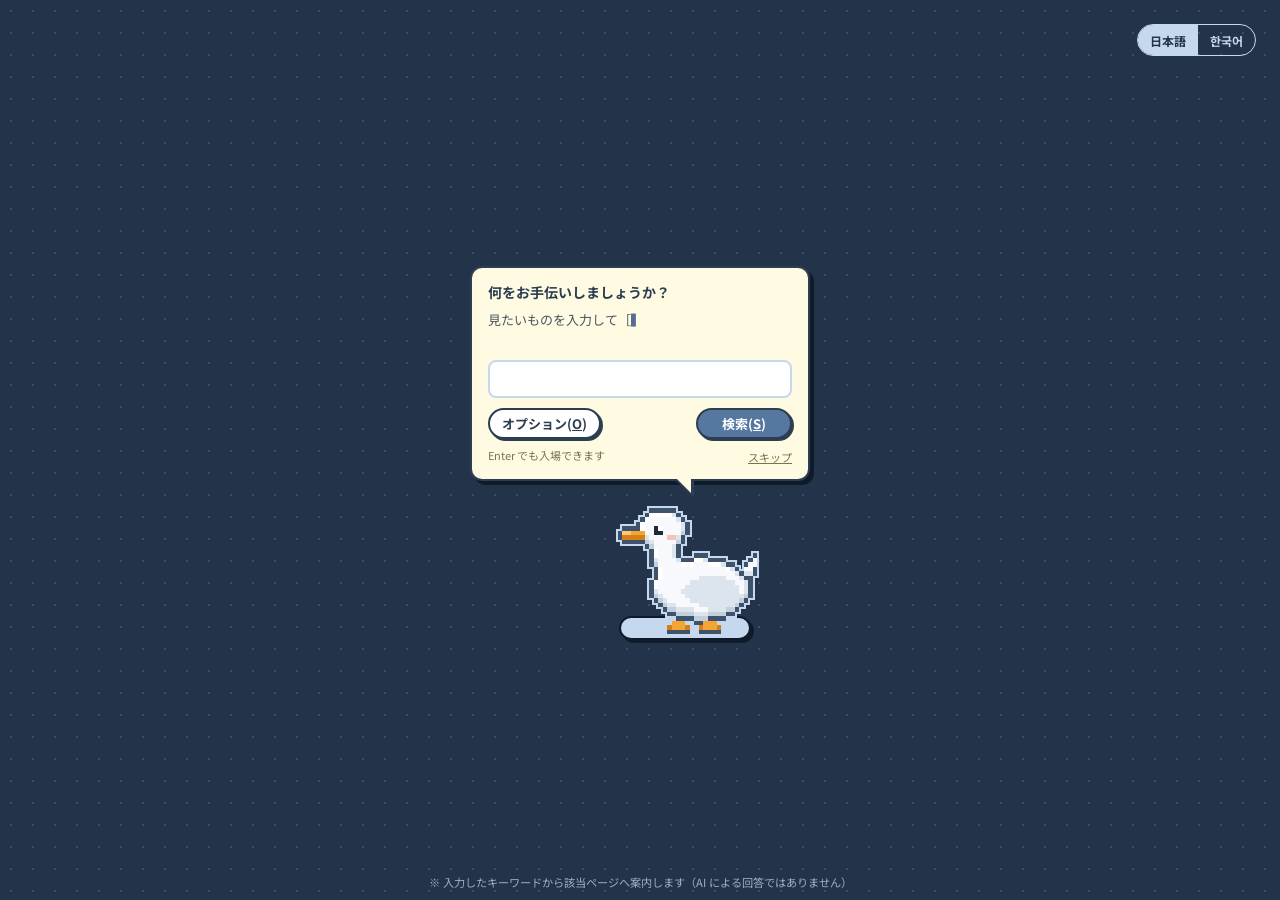
==== index.html @ db756389 "健康診断プロジェクトにテスト環境の URL とテスト用アカウント、架空読書会の体験アカウントを概要に表記、案件バッジを「企業案件プロジェクト」に" ====
<!DOCTYPE html>
<html lang="ja">

<head>
  <meta charset="UTF-8">
  <meta name="viewport" content="width=device-width, initial-scale=1.0">
  <title data-i18n="page_title">金兌衍（キム・テヨン） | ポートフォリオ</title>
  <meta name="description" content="2026年3月から開発を学び、これまでに4つのプロジェクトを手がけ、11月まで2件目の企業案件に参加します。利用者視点で課題を捉え、利用者体験を設計するものづくりに携わりたいと考えています。JLPT N1。">
  <meta name="keywords" content="ポートフォリオ, 金兌衍, フロントエンド, UI/UX, FastAPI, Python, JavaScript, JLPT N1, 新卒, エンジニア">
  <meta property="og:type" content="website">
  <meta property="og:title" content="金兌衍（キム・テヨン） | ポートフォリオ">
  <meta property="og:description" content="2026年3月から開発を学び、これまでに4つのプロジェクトを手がけ、11月まで2件目の企業案件に参加します。利用者視点で課題を捉え、利用者体験を設計するものづくりに携わりたいと考えています。JLPT N1。">
  <!-- og:image 는 서버(main.py _index)가 접속 도메인으로 절대 URL 을 채운다. 고정하려면 .env 의 SITE_URL -->
  <meta property="og:image" content="og-image.png">
  <meta property="og:image:width" content="1200">
  <meta property="og:image:height" content="630">
  <meta property="og:locale" content="ja_JP">
  <meta name="twitter:card" content="summary_large_image">
  <meta name="twitter:title" content="金兌衍（キム・テヨン） | ポートフォリオ">
  <meta name="twitter:description" content="2026年3月から開発を学び、これまでに4つのプロジェクトを手がけ、11月まで2件目の企業案件に参加します。利用者視点で課題を捉え、利用者体験を設計するものづくりに携わりたいと考えています。JLPT N1。">
  <meta name="twitter:image" content="og-image.png">
  <link rel="icon" href="favicon.ico" sizes="any">
  <link rel="apple-touch-icon" href="favicon.png">

  <!-- Google Fonts & Bootstrap Icons CDN -->
  <link rel="preconnect" href="https://fonts.googleapis.com">
  <link rel="stylesheet" href="https://cdn.jsdelivr.net/npm/bootstrap-icons@1.11.3/font/bootstrap-icons.min.css">
  <link rel="stylesheet" href="style.css?v=26.7">
</head>

<body>

  <!-- ====== 스크롤 진행 바 ====== -->
  <div id="scroll-progress-bar"></div>

  <!-- ====== 로딩 스크린 ====== -->
  <div id="loading-screen" role="status" aria-label="Loading">
    <div class="loading-logo">ようこそ！</div>
    <div class="loading-bar-wrapper">
      <div class="loading-bar-fill"></div>
    </div>
  </div>

  <div class="container">

    <!-- ====== 상단 바 (다국어 선택) ====== -->
    <div class="top-bar">
      <div class="lang-selector">
        <button class="lang-btn" id="btn-lang-ja" data-setlang="ja">日本語</button>
        <button class="lang-btn" id="btn-lang-ko" data-setlang="ko">한국어</button>
      </div>
    </div>

    <!-- ==========================================================================
         1. 메인 페이지 (Main Section)
         ========================================================================== -->
    <section id="main-view" class="view-section active">
      <div class="paper-box"
        style="text-align: center; display: flex; flex-direction: column; align-items: center; justify-content: center; padding: 50px 30px;">
        <!-- 중앙 정렬 웰컴 텍스트 & 바로가기 버튼 -->
        <div class="welcome-info"
          style="max-width: 920px; width: 100%; display: flex; flex-direction: column; align-items: center; text-align: center;">
          <h1 class="welcome-title" data-i18n="welcome_title" style="font-size: 2.8rem; margin-bottom: 10px;">ようこそ！<span
              class="typing-cursor" aria-hidden="true"></span></h1>

          <!-- [추가 1] 직무 포지션 태그라인 -->
          <div class="hero-tagline" style="margin-bottom: 25px; display: flex; justify-content: center; gap: 10px;">
            <span class="hero-tag tag-jlpt"><i class="bi bi-award" aria-hidden="true"></i> JLPT N1</span>
            <span class="hero-tag tag-it" data-i18n="hero_tag_it"><i class="bi bi-code-slash" aria-hidden="true"></i> Web開発</span>
            <span class="hero-tag tag-bridge" data-i18n="hero_tag_bridge"><i class="bi bi-translate" aria-hidden="true"></i> 日韓バイリンガル</span>
          </div>

          <div class="welcome-desc" style="font-size: 1.15rem; line-height: 1.8; margin-bottom: 30px; width: 100%;">
            <p data-i18n="welcome_desc1"><span class="ph">金兌衍（キム・テヨン）</span><span class="ph">と申します。</span></p>
            <p data-i18n="welcome_desc2"><span class="ph">2026年3月から</span><span class="ph">開発を学び始め、</span><span class="ph">これまでに</span><span class="ph">4つのプロジェクトを</span><span class="ph">手がけ、</span><span class="ph">11月まで</span><span class="ph">2件目の</span><span class="ph">企業案件に</span><span class="ph">参加します。</span></p>
            <p data-i18n="welcome_desc3"><span class="ph">利用者視点で</span><span class="ph">課題を捉え、</span><span class="ph">利用者体験を</span><span class="ph">設計する</span><span class="ph">ものづくりに</span><span class="ph">携わりたいと</span><span class="ph">考えています。</span></p>
            <p data-i18n="welcome_desc4"><span class="ph">詳しい経歴や</span><span class="ph">自己PRは、</span><span class="ph">以下のボタンから</span><span class="ph">ご確認ください。</span></p>
          </div>

          <!-- 메인 바로가기 4개 넓은 카드 버튼 -->
          <div class="main-nav-cards">
            <a href="#/about" class="nav-card nav-card-about" data-nav="about-view">
              <div class="nav-card-icon"><i class="bi bi-person-vcard-fill"></i></div>
              <div class="nav-card-info">
                <span class="eng-text">ABOUT ME</span>
                <span class="kor-text" data-i18n="nav_about">自己紹介</span>
              </div>
              <div class="nav-card-arrow"><i class="bi bi-arrow-right-short"></i></div>
            </a>
            <a href="#/project" class="nav-card nav-card-project" data-nav="project-view">
              <div class="nav-card-icon"><i class="bi bi-code-square"></i></div>
              <div class="nav-card-info">
                <span class="eng-text">PROJECT</span>
                <span class="kor-text" data-i18n="nav_project">プロジェクト</span>
              </div>
              <div class="nav-card-arrow"><i class="bi bi-arrow-right-short"></i></div>
            </a>
            <a href="#/log" class="nav-card nav-card-log" data-nav="log-view">
              <div class="nav-card-icon"><i class="bi bi-journal-bookmark-fill"></i></div>
              <div class="nav-card-info">
                <span class="eng-text">LOG</span>
                <span class="kor-text" data-i18n="nav_log">学習日誌</span>
              </div>
              <div class="nav-card-arrow"><i class="bi bi-arrow-right-short"></i></div>
            </a>
            <a href="#/contact" class="nav-card nav-card-contact" data-nav="contact-view">
              <div class="nav-card-icon"><i class="bi bi-envelope-paper-fill"></i></div>
              <div class="nav-card-info">
                <span class="eng-text">CONTACT</span>
                <span class="kor-text" data-i18n="nav_contact">連絡先</span>
              </div>
              <div class="nav-card-arrow"><i class="bi bi-arrow-right-short"></i></div>
            </a>
          </div>
        </div>
      </div>
    </section>

    <!-- ==========================================================================
         2. ABOUT ME 페이지 (About Section)
         ========================================================================== -->
    <section id="about-view" class="view-section">
      <!-- 서브 헤더 -->
      <div class="sub-header">
        <div class="sub-header-left">
          <h2 class="sub-title-main">ABOUT me</h2>
          <span class="sub-title-sub" data-i18n="about_sub_title">자기소개 · 프로필</span>
        </div>
        <div class="sub-header-right">
          <!-- 뒤로가기 및 홈 아이콘 -->
          <a href="#" class="nav-icon-btn" data-nav="back" aria-label="이전 페이지"><i class="bi bi-arrow-left"></i></a>
          <a href="#/" class="nav-icon-btn" data-nav="main-view" aria-label="홈으로"><i class="bi bi-house-door"></i></a>
        </div>
      </div>

      <!-- 자기소개 박스 -->
      <div class="about-intro-section">
        <div
          style="display: flex; justify-content: space-between; align-items: center; flex-wrap: wrap; margin-bottom: 20px; gap: 10px;">
          <h3 class="about-intro-title" data-i18n="about_intro_title" style="margin-bottom: 0;">
            <i class="bi bi-person-fill"></i> 자기소개
          </h3>
          <div class="about-badges">
          <span class="about-birthdate"
            style="font-family: var(--font-header); font-size: 0.95rem; font-weight: 600; color: var(--dark-color); border: 2px solid var(--dark-color); padding: 4px 10px; border-radius: var(--radius-sm); background-color: var(--bg-color); box-shadow: 2px 2px 0px var(--dark-color); display: inline-flex; align-items: center; gap: 6px;">
            <i class="bi bi-calendar3" style="color: var(--blue-color);"></i> <span data-i18n="about_birth_year">1998年生まれ</span>
          </span>
          </div>
        </div>
        <div class="about-intro-desc">
          <p data-i18n="about_intro_desc1"><strong class='pr-lead'>私の強みは、つまずいた原因を整理し、改善につなげる力です。</strong></p>
          <p data-i18n="about_intro_desc2">前職では、日本向けフードデリバリーサービスのメニュー登録・検品を担当しました。未経験の業務が多かったため、分からなかった点をメモにまとめ、業務前に必ず見直すことを続けた結果、入社4か月でメンターを任されました。メンターとしては、エラー率が20%を超えていたメンバーと週に一度原因を確認し、4〜6%まで改善しました。</p>
          <p data-i18n="about_intro_desc3">現在はIT研修で、3人チームでのWebサービス開発に取り組んでいます。日本の医療法人と連携した健康診断予約システムでは、お客様のフィードバックをもとに機能を作り直し、認識を合わせながら進める大切さを学びました。</p>
          <p class="pr-close" data-i18n="about_intro_desc4">課題の原因を整理し、チームで改善を重ねながら、ユーザーに信頼されるサービスづくりに貢献していきます。</p>
        </div>
      </div>

      <!-- 일본에서 일하고 싶은 이유 (이력서 「日本就職を希望する理由」) -->
      <div class="about-intro-section about-why-section">
        <h3 class="about-intro-title">
          <i class="bi bi-geo-alt-fill" aria-hidden="true"></i> <span data-i18n="about_why_title">日本で働きたい理由</span>
        </h3>
        <div class="about-intro-desc">
          <p data-i18n="about_why1">これまで間接的に経験してきた日本の仕事を、今度は日本で直接経験したいと考えているからです。</p>
          <p data-i18n="about_why2">高校で日本語の勉強を始め、大学では日本語の通訳・翻訳を専攻し、栃木と山形で二度の交換留学を経験しました。前職では韓国から日本向けサービスに携わり、現在の研修でも日本の企業と連携したプロジェクトに取り組んでいます。クライアントとのやり取りを通して、コミュニケーションを大切にする日本の働き方を感じてきました。</p>
          <p data-i18n="about_why3">ただ、いずれも韓国からの間接的な経験でした。今後は日本で、ユーザーやお客様の近くで働きながら、信頼されるサービスづくりに長く貢献していきたいです。</p>
        </div>
      </div>

      <!-- [추가 2] 스킬 스택 직접 노출 섹션 -->
      <div class="skill-stack-section">
        <h3 class="skill-stack-title">
          <i class="bi bi-code-slash"></i>
          <span data-i18n="skill_stack_title">Tech Stack</span>
        </h3>
        <div class="skill-categories">
          <div class="skill-category">
            <span class="skill-cat-label">Language</span>
            <div class="skill-badges">
              <span class="skill-badge badge-python">Python</span>
              <span class="skill-badge badge-js">JavaScript</span>
            </div>
            <p class="skill-note" data-i18n="skill_note_lang">タイピング練習ゲームの入力判定、AIチャットボットの音声入力(STT)連携を実装。</p>
          </div>
          <div class="skill-category">
            <span class="skill-cat-label">Frontend</span>
            <div class="skill-badges">
              <span class="skill-badge badge-html">HTML/CSS</span>
            </div>
            <p class="skill-note" data-i18n="skill_note_front">レスポンシブ対応・多言語(日/韓)UI・モバイルレイアウトの実装と改善。</p>
          </div>
          <div class="skill-category">
            <span class="skill-cat-label">Backend / DB</span>
            <div class="skill-badges">
              <span class="skill-badge badge-fastapi">FastAPI</span>
              <span class="skill-badge badge-db">MySQL</span>
            </div>
            <p class="skill-note" data-i18n="skill_note_back">個人開発で7つのテーブルを設計。JWT認証、パスワード再設定(SMTP)、REST APIを実装。</p>
          </div>
          <div class="skill-category">
            <span class="skill-cat-label">Tools</span>
            <div class="skill-badges">
              <span class="skill-badge badge-aws">AWS</span>
              <span class="skill-badge badge-git">Git / GitHub</span>
              <span class="skill-badge badge-ai">Gemini API</span>
            </div>
            <p class="skill-note" data-i18n="skill_note_tools">AWSでログイン・会員登録ページをサーバー連携。Gemini APIで書影の自動生成を実装。</p>
          </div>
          <div class="skill-category">
            <span class="skill-cat-label" data-i18n="skill_cat_jp">日本語</span>
            <div class="skill-badges">
              <span class="skill-badge badge-jlpt">JLPT N1</span>
              <span class="skill-badge badge-biz" data-i18n="skill_biz_ja">ビジネス会話</span>
            </div>
          </div>
        </div>
      </div>

      <!-- 경험 섹션 (Experience) -->
      <div class="about-section-expanded">
        <h3 class="about-section-expanded-title">
          <i class="bi bi-briefcase-fill"></i>
          <span data-i18n="card_exp">경험</span>
        </h3>
        <div class="timeline-container">
          <div class="timeline-item">
            <div class="timeline-dot"></div>
            <div class="timeline-content">
              <span class="timeline-date">2026.03 ~ 2026.11</span>
              <h4 class="timeline-title" data-i18n="exp_seigakusha">세이가쿠샤코리아 일본 취업 IT 연수</h4>
              <p class="timeline-desc" data-i18n="exp_seigakusha_desc">일본 IT 취업을 목표로 한 실무 기반 풀스택 개발 및 비즈니스 일본어 교육 과정을
                이수하였습니다.</p>
            </div>
          </div>
          <div class="timeline-item">
            <div class="timeline-dot"></div>
            <div class="timeline-content">
              <span class="timeline-date">2025.06 ~ 2026.02</span>
              <h4 class="timeline-title" data-i18n="exp_coupang">주식회사 쿠팡 입사</h4>
              <p class="timeline-desc" data-i18n="exp_coupang_desc">계약직 근무 (계약 만료에 따른 퇴사)</p>
            </div>
          </div>
        </div>
      </div>

      <!-- 자격증 섹션 (Certifications) -->
      <div class="about-section-expanded">
        <h3 class="about-section-expanded-title">
          <i class="bi bi-award-fill"></i>
          <span data-i18n="card_certs">자격증</span>
        </h3>
        <div class="cert-grid">
          <div class="cert-item">
            <div class="cert-icon-badge"><i class="bi bi-patch-check" aria-hidden="true"></i></div>
            <div class="cert-details">
              <span class="cert-title" data-i18n="cert_jlpt_title">JLPT N1</span>
              <span class="cert-date" data-i18n="cert_jlpt_date">2025.08.12 취득</span>
            </div>
          </div>
          <div class="cert-item">
            <div class="cert-icon-badge"><i class="bi bi-code-square" aria-hidden="true"></i></div>
            <div class="cert-details">
              <span class="cert-title" data-i18n="cert_paiza_title">paiza スキルチェック Bランク</span>
              <span class="cert-date" data-i18n="cert_paiza_date">2026年 取得</span>
            </div>
          </div>
        </div>
      </div>

      <!-- 학력 섹션 (Education) -->
      <div class="about-section-expanded">
        <h3 class="about-section-expanded-title">
          <i class="bi bi-mortarboard-fill"></i>
          <span data-i18n="card_edu">학력</span>
        </h3>
        <div class="education-list">
          <div class="edu-item">
            <span class="edu-date">2024 ~ 2025</span>
            <span class="edu-value" data-i18n="edu_tohoku">도호쿠분쿄대학 인간관계학과 교환학생</span>
          </div>
          <div class="edu-item">
            <span class="edu-date">2023 ~ 2026</span>
            <span class="edu-value" data-i18n="edu_cyber">사이버한국외국어대학교 일본어학부 졸업 (3학년 편입)</span>
          </div>
          <div class="edu-item">
            <span class="edu-date">2016 ~ 2017</span>
            <span class="edu-value" data-i18n="edu_kokugakuin">고쿠가쿠인대학 도치기단기대학 교환학생</span>
          </div>
          <div class="edu-item">
            <span class="edu-date">2016 ~ 2018</span>
            <span class="edu-value" data-i18n="edu_hanyang">한양여자대학교 일본어통번역학과 졸업 (현 실무일본어과)</span>
          </div>
          <div class="edu-item">
            <span class="edu-date">2014 ~ 2016</span>
            <span class="edu-value" data-i18n="edu_bulgok">불곡고등학교 졸업</span>
          </div>
        </div>
      </div>

      <!-- 취미 섹션 (Hobbies) -->
      <div class="about-section-expanded">
        <h3 class="about-section-expanded-title">
          <i class="bi bi-heart-fill" style="color: #E74C3C;"></i>
          <span data-i18n="card_hobbies">취미</span>
        </h3>
        <div class="hobbies-content">
          <div class="hobby-intro-box">
            <p class="hobby-intro-text" data-i18n="hobby_desc_intro">새로운 제품이나 가게, 전시를 직접 둘러보는 걸 좋아합니다.</p>
          </div>
          <div class="hobby-points">
            <div class="hobby-point-item">
              <span class="hobby-point-icon"><i class="bi bi-pencil"></i></span>
              <p class="hobby-point-text" data-i18n="hobby_desc_p1">문구점 탐방</p>
            </div>
            <div class="hobby-point-item">
              <span class="hobby-point-icon"><i class="bi bi-shop"></i></span>
              <p class="hobby-point-text" data-i18n="hobby_desc_p2">팝업스토어 방문</p>
            </div>
            <div class="hobby-point-item">
              <span class="hobby-point-icon"><i class="bi bi-book"></i></span>
              <p class="hobby-point-text" data-i18n="hobby_desc_p3">문구 페어 · 북페어 등 전시회 방문</p>
            </div>
          </div>
        </div>
      </div>

    </section>

    <!-- ==========================================================================
         3. LOG 페이지 (Log Section)
         ========================================================================== -->
    <section id="log-view" class="view-section">
      <div class="sub-header">
        <div class="sub-header-left">
          <h2 class="sub-title-main">LOG</h2>
          <span class="sub-title-sub" data-i18n="log_sub_title">学習日誌 · 2026.03 – 11</span>
        </div>
        <div class="sub-header-right">
          <a href="#" class="nav-icon-btn" data-nav="back" aria-label="이전 페이지"><i class="bi bi-arrow-left"></i></a>
          <a href="#/" class="nav-icon-btn" data-nav="main-view" aria-label="홈으로"><i class="bi bi-house-door"></i></a>
        </div>
      </div>

      <!-- 요약 칩 (script.js renderLogPage) -->
      <div class="lg-chips" id="lg-stat"></div>

      <!-- 활동 캘린더: 월별 미니 캘린더를 한 줄에 (script.js renderLogCalendar) -->
      <div class="lg-cal" id="lg-cal"></div>

      <div class="lg-sect">
        <h3 data-i18n="log_sect_title">月ごとの記録</h3>
        <small data-i18n="log_sect_sub">月ごとに振り返りと、その月の活動をまとめました。</small>
        <span class="lg-allctl" id="lg-allctl" data-i18n="log_fold_all">すべて閉じる</span>
      </div>
      <div class="lg-sectline"></div>

      <div class="lg-tagbar" id="lg-tagbar"></div>

      <!-- 좌측 월 레일(sticky) + 월별 섹션 -->
      <div class="lg-body">
        <div class="lg-rail" id="lg-rail"></div>
        <div id="lg-months"></div>
      </div>

      <!-- 코드 연습: 수업 과제에 직접 단 주석을 날짜별로 (script.js renderCodeLog, codelog.json) -->
      <div class="lg-sect lg-sect-code">
        <h3 data-i18n="log_code_title">コード練習（日付別）</h3>
        <small data-i18n="log_code_sub">授業の課題に自分で付けたコメントを、そのまま載せています。</small>
      </div>
      <div class="lg-sectline"></div>
      <div class="lg-codelog" id="lg-code"></div>

    </section>

    <!-- ==========================================================================
         4. PROJECT 페이지 (Project Section)
         ========================================================================== -->
    <section id="project-view" class="view-section">
      <div class="sub-header" style="border-bottom: none; margin-bottom: 15px;">
        <div class="sub-header-left">
          <h2 class="sub-title-main"
            style="font-family: var(--font-header); font-size: 2rem; font-weight: 700; margin: 0;">Project</h2>
        </div>
        <div class="sub-header-right">
          <a href="#" class="nav-icon-btn" data-nav="back" aria-label="이전 페이지"><i class="bi bi-arrow-left"></i></a>
          <a href="#/" class="nav-icon-btn" data-nav="main-view" aria-label="홈으로"><i class="bi bi-house-door"></i></a>
        </div>
      </div>

      <!-- 프로젝트 전환용 상단 탭바 -->
      <div class="project-tab-bar">
        <div class="project-tab active" id="p-tab-hospital" data-ptab="hospital" role="button" tabindex="0"
          data-i18n="p_tab_hospital">건강검진 예약</div>
        <div class="project-tab" id="p-tab-golf" data-ptab="golf" role="button" tabindex="0" data-i18n="p_tab_golf">골프 예약</div>
        <div class="project-tab" id="p-tab-gakong" data-ptab="gakong" role="button" tabindex="0" data-i18n="p_tab_gakong">가공독서회
        </div>
        <div class="project-tab" id="p-tab-typing" data-ptab="typing" role="button" tabindex="0" data-i18n="p_tab_typing">타이핑 연습
          플랫폼</div>
        <div class="project-tab" id="p-tab-portfolio" data-ptab="portfolio" role="button" tabindex="0"
          data-i18n="p_tab_portfolio">포트폴리오 웹사이트</div>
      </div>

      <!-- 프로젝트 세부 대시보드 박스 -->
      <div class="project-detail-box">

        <!-- [추가] 내부 탭바 (기획 문서가 있는 프로젝트에서 JS로 노출) -->
        <div class="project-inner-tab-bar" id="project-inner-tab-bar" style="display: none;">
          <button class="project-inner-tab active" id="inner-tab-overview" data-itab="overview">
            <i class="bi bi-grid-3x2-gap-fill"></i>
            <span id="inner-tab-overview-label">概要</span>
          </button>
          <button class="project-inner-tab" id="inner-tab-docs" data-itab="docs">
            <i class="bi bi-file-earmark-text-fill"></i>
            <span id="inner-tab-docs-label">企画書</span>
          </button>
          <button class="project-inner-tab" id="inner-tab-structure" data-itab="structure"
            style="display:none;">
            <i class="bi bi-diagram-3-fill"></i>
            <span id="inner-tab-structure-label">ページ構成 (画像)</span>
          </button>
          <button class="project-inner-tab" id="inner-tab-prototype" data-itab="prototype"
            style="display:none;">
            <i class="bi bi-window-fullscreen"></i>
            <span id="inner-tab-prototype-label">UI プロトタイプ</span>
          </button>
          <button class="project-inner-tab" id="inner-tab-demo" data-itab="demo"
            style="display:none;">
            <i class="bi bi-play-circle-fill"></i>
            <span id="inner-tab-demo-label">デモ動画</span>
          </button>
          <button class="project-inner-tab" id="inner-tab-trouble" data-itab="trouble" style="display: none;"><i class="bi bi-wrench-adjustable"></i> <span id="inner-tab-trouble-label">개발 로그</span></button>
        </div>

        <!-- 개요 영역 (탭 전환 대상) -->
        <div id="project-overview-area">
          <!-- 상반부 영역: 이미지와 설명 -->
          <div class="project-upper-section">
            <!-- 좌측: 캡처 + 바로가기 버튼 -->
            <div class="project-left">
            <div class="project-media-box">
              <div class="project-media-viewport" id="project-media-viewport">
                <!-- JS 동적 렌더링: 이미지 또는 영상 -->
              </div>
              <button type="button" class="media-nav-btn media-nav-prev" id="media-prev-btn"
                data-media="-1" aria-label="이전 이미지">
                <i class="bi bi-chevron-left"></i>
              </button>
              <button type="button" class="media-nav-btn media-nav-next" id="media-next-btn"
                data-media="1" aria-label="다음 이미지">
                <i class="bi bi-chevron-right"></i>
              </button>
              <div class="media-dots" id="media-dots"></div>
              <p class="media-client-note" id="media-client-note" hidden></p>
            </div>
            <div class="project-link-bar" id="project-link-bar" style="display: none;">
              <span id="project-live-row" style="display: none;">
                <a id="project-live-link" class="project-link-btn primary" href="#" target="_blank" rel="noopener">
                  <i class="bi bi-box-arrow-up-right"></i><span id="project-live-text">사이트 보기</span>
                </a>
              </span>
              <span id="project-github-row" style="display: none;">
                <a id="project-github-link" class="project-link-btn" href="#" target="_blank" rel="noopener">
                  <i class="bi bi-github"></i><span id="project-github-text">저장소 보기</span>
                </a>
              </span>
            </div>
            </div>
            <!-- 우측 상세 메타 테이블 -->
            <div class="project-info-box">
              <h3 class="project-title-main" id="project-title-el">
                포트폴리오 웹사이트를 소개합니다
              </h3>
              <p class="project-status-note" id="project-status-note" hidden></p>

              <!-- 案件区分: kind 가 있는 프로젝트에서만 노출 -->
              <div class="project-info-row" id="project-kind-row" style="margin-top: 15px; display: none;">
                <div class="info-label" data-i18n="p_label_kind">案件区分</div>
                <div class="info-value-box">
                  <p id="project-kind-el"></p>
                </div>
              </div>

              <div class="project-info-row" style="margin-top: 15px;">
                <div class="info-label" data-i18n="p_label_period">개발 기간</div>
                <div class="info-value-box">
                  <p id="project-period-el">2026.03 - 2026.11</p>
                </div>
              </div>

              <div class="project-info-row" id="project-links-row" style="display: none;">
                <div class="info-label" data-i18n="p_label_links">공개·소스</div>
                <div class="info-value-box">
                  <p id="project-links-el" class="link-list"></p>
                </div>
              </div>

              <div class="project-info-row" id="project-result-row" style="display: none;">
                <div class="info-label" data-i18n="p_label_result">성과</div>
                <div class="info-value-box result-box">
                  <p id="project-result-el"></p>
                </div>
              </div>

              <div class="project-info-row">
                <div class="info-label" data-i18n="p_label_reason">개발 이유</div>
                <div class="info-value-box">
                  <p id="project-reason-el">자기소개와 프로젝트를 정리하기 위해 제작하였습니다.</p>
                </div>
              </div>

              <div class="project-info-row">
                <div class="info-label" data-i18n="p_label_role">담당했던 부분</div>
                <div class="info-value-box">
                  <p id="project-role-el">프로젝트 기획부터 UI/UX 디자인, 프론트엔드 개발, 배포까지 전체 과정을 담당했습니다.</p>
                </div>
              </div>

              <div class="project-info-row">
                <div class="info-label" data-i18n="p_label_tools">사용했던 툴</div>
                <div class="info-value-box">
                  <p id="project-tools-el">HTML5, CSS3, JavaScript</p>
                </div>
              </div>

            </div>
          </div>

          <!-- 빨간색 구분선 -->
          <div class="project-red-divider"></div>

          <!-- 하반부 영역: 트러블 슈팅 -->
          <div class="project-lower-section">
            <h4 class="lower-section-title" data-i18n="p_label_troubles">어려웠던 점, 오류 개선</h4>
            <div class="difficulty-scroll-container" id="project-difficulty-container">
              <!-- JS 동적 렌더링 -->
            </div>
          </div>
        </div>

        <!-- [추가] 임베드 영역 (기획 문서 탭 선택 시) -->
        <div id="project-embed-area" style="display: none;">
          <!-- JS 동적 렌더링 -->
        </div>

        <!-- [추가] 데모 영상 영역 (데모 영상 탭 선택 시) -->
        <div id="project-demo-area" style="display: none;">
          <!-- JS 동적 렌더링 -->
        </div>

        <!-- [추가] 페이지 구성 (이미지) 영역 (페이지 구성 탭 선택 시) -->
        <div id="project-structure-area" style="display: none;">
          <!-- JS 동적 렌더링 -->
        </div>

        <!-- [추가] UI 프로토타입 영역 (프로토타입 탭 선택 시) -->
        <div id="project-prototype-area" style="display: none;">
          <!-- JS 동적 렌더링 -->
        </div>

      </div>
    </section>

    <!-- ==========================================================================
         5. CONTACT 페이지 (Contact Section)
         ========================================================================== -->
    <section id="contact-view" class="view-section">
      <!-- 서브 헤더 -->
      <div class="sub-header">
        <div class="sub-header-left">
          <h2 class="sub-title-main">Contact</h2>
        </div>
        <div class="sub-header-right">
          <!-- 뒤로가기 및 홈 아이콘 -->
          <a href="#" class="nav-icon-btn" data-nav="back" aria-label="이전 페이지"><i class="bi bi-arrow-left"></i></a>
          <a href="#/" class="nav-icon-btn" data-nav="main-view" aria-label="홈으로"><i class="bi bi-house-door"></i></a>
        </div>
      </div>

      <!-- 연락처 & 방명록 레이아웃 -->
      <div class="contact-layout">
        <!-- 좌측 연락처 정보 -->
        <div class="contact-left-box">
          <h3 class="contact-left-title" data-i18n="contact_left_title">Contact</h3>

          <a href="mailto:kty98116@gmail.com" class="contact-info-item email">
            <i class="bi bi-envelope-fill contact-item-icon"></i>
            <div class="contact-item-details">
              <span class="contact-item-label">Email</span>
              <span class="contact-item-value">kty98116@gmail.com</span>
            </div>
          </a>

          <a href="https://github.com/KIMTAEYEON0116" target="_blank" rel="noopener" class="contact-info-item github">
            <i class="bi bi-github contact-item-icon"></i>
            <div class="contact-item-details">
              <span class="contact-item-label">GitHub</span>
              <span class="contact-item-value">github.com/KIMTAEYEON0116</span>
            </div>
          </a>

          <p class="contact-footer-text" data-i18n="contact_footer_text">お気軽にご連絡ください。</p>

          <!-- 남는 공간을 채우는 사진. 파일이 없으면 통째로 숨겨 깨진 아이콘이 뜨지 않게 한다 -->
          <figure class="contact-photo">
            <p class="contact-photo-msg" data-i18n="contact_photo_msg">写真は私の好きな花です。</p>
            <img src="contact_flower.jpg" alt="" loading="lazy" decoding="async"
              data-hide-on-error=".contact-photo">
            <figcaption>
              Photo by <a href="https://unsplash.com/@vannexp" target="_blank" rel="noopener">Van Peng</a>
              on <a href="https://unsplash.com/photos/ydd6e5HF2xw" target="_blank" rel="noopener">Unsplash</a>
            </figcaption>
          </figure>
        </div>

        <!-- 우측 방명록 영역 -->
        <div class="guestbook-box">
          <h3 class="guestbook-title" data-i18n="guestbook_title">방명록</h3>

          <form class="guestbook-form" id="guestbook-form">
            <!-- 허니팟: 사람에게는 보이지 않고 자동 입력 봇만 채우는 칸 (서버가 값이 있으면 저장하지 않는다) -->
            <div class="gb-hp" aria-hidden="true"><input type="text" id="gb-website" name="website" tabindex="-1" autocomplete="off"></div>
            <div class="form-group">
              <input type="text" id="gb-title" class="form-input" placeholder="제목" required maxlength="100"
                data-i18n-placeholder="gb_title_placeholder">
            </div>
            <div class="form-group">
              <input type="text" id="gb-author" class="form-input" placeholder="이름 (선택)" maxlength="40"
                data-i18n-placeholder="gb_author_placeholder">
            </div>
            <div class="form-group">
              <textarea id="gb-content" class="form-textarea" placeholder="자유롭게 남겨주세요 :)" required maxlength="2000"
                data-i18n-placeholder="gb_content_placeholder"></textarea>
            </div>
            <button type="submit" class="submit-btn">
              <i class="bi bi-send-fill"></i> <span data-i18n="gb_btn_submit">등록하기</span>
            </button>
          </form>

          <!-- 방명록 리스트 출력 영역 -->
          <div class="guestbook-list-container">
            <h4 class="guestbook-list-title">
              <span data-i18n="gb_list_title">방명록 메시지</span>
              <span id="guestbook-count" class="guestbook-count">0</span>
            </h4>
            <div class="guestbook-list" id="guestbook-list">
              <!-- JS 동적 렌더링 -->
            </div>
          </div>

        </div>
      </div>
    </section>

    <!-- ====== FOOTER ====== -->
    <footer class="site-footer">
      <div class="footer-divider"></div>
      <div class="footer-content">
        <div class="footer-left">
          <p class="copyright">© 2026 Kim Taeyeon. All rights reserved.</p>
        </div>
        <div class="footer-right">
          <a href="mailto:kty98116@gmail.com" class="footer-icon-link"><i class="bi bi-envelope-fill"></i>
            kty98116@gmail.com</a>
          <span class="footer-sep">|</span>
          <a href="https://github.com/KIMTAEYEON0116" target="_blank" rel="noopener" class="footer-icon-link"><i
              class="bi bi-github"></i> GitHub</a>
        </div>
      </div>
    </footer>

  </div>

<!-- 자바스크립트 인터랙션 정의 -->
  <!-- 상세 모달 -->
  <div class="lg-ov" id="lg-ov" role="dialog" aria-modal="true" aria-labelledby="lg-mo-title">
    <div class="lg-mo">
      <button class="lg-mo-x" id="lg-mo-x" aria-label="閉じる">&#10005;</button>
      <div id="lg-mo-body"></div>
    </div>
  </div>

  <noscript>
    <p style="margin:24px;padding:16px;border:2px solid #2C3E50;border-radius:10px;background:#fff;font-size:15px;line-height:1.7;">
      このサイトは JavaScript を使用しています。ブラウザの設定で JavaScript を有効にしてご覧ください。<br>
      이 사이트는 JavaScript 를 사용합니다. 브라우저 설정에서 JavaScript 를 켜 주세요.
    </p>
    <style>#loading-screen{display:none!important}</style>
  </noscript>
  <script src="script.js?v=26.7"></script>
  <script src="buddy.js?v=26.7"></script>
  <script src="intro.js?v=26.7"></script>
</body>

</html>
---- style.css ----
@import url('https://fonts.googleapis.com/css2?family=Outfit:wght@300;400;500;600;700&family=Noto+Sans+KR:wght@300;400;500;700&family=Noto+Sans+JP:wght@300;400;500;700&family=Gaegu:wght@400;700&display=swap');

:root {
  --bg-color: #EEF3FB;       /* 메인 전체 배경 (맑고 연한 블루) */
  --blue-color: #6B93C6;     /* 핵심 포인트 블루 (선명한 성과 블루) */
  --light-blue: #C6D8EE;
  --blue-text: #516F96;      /* 파란 글씨용 (흰·연한 바탕에서 대비 4.5:1 이상) */
  --blue-strong: #5677A0;    /* 흰 글씨를 올리는 파란 바탕용 */     /* 보조 연한 블루 (테두리 및 서브 하이라이트) */
  --dark-color: #2C3E50;     /* 텍스트 및 기본 테두리 차콜/네이비 */
  --card-bg: #FFFFFF;        /* 카드 및 컨테이너 배경 (순백색) */
  --white: #FFFFFF;
  --font-main: 'Noto Sans KR', sans-serif;
  --font-header: 'Outfit', sans-serif;
  /* Gaegu 는 일본어 글자가 없어, 일본어는 Noto Sans JP 로 떨어지게 한다
     (기존 cursive 폴백은 Windows 기본 필기체로 표시되어 사이트와 겉돌았음) */
  --font-hand: 'Gaegu', 'Noto Sans JP', sans-serif;
  --border-style: 2px solid var(--dark-color);
  --radius-lg: 20px;
  --radius-md: 12px;
  --radius-sm: 8px;
  --shadow-flat: 4px 4px 0px var(--dark-color);
  --shadow-hover: 6px 6px 0px var(--dark-color);
  --transition: all 0.3s cubic-bezier(0.25, 0.8, 0.25, 1);
}

* {
  box-sizing: border-box;
  margin: 0;
  padding: 0;
}

body {
  background-color: var(--bg-color);
  color: var(--dark-color);
  font-family: var(--font-main);
  min-height: 100vh;
  display: flex;
  justify-content: center;
  align-items: flex-start;
  padding: 20px;
  overflow-x: hidden;
}

/* 화면 공통 구조 */
.container {
  width: 100%;
  max-width: 1200px;
  /* body 가 flex(min-height:100vh) 라 margin:auto 면 내용이 짧을 때 세로 가운데로 오고,
     내용이 화면보다 길면 위쪽 여백이 0 이 되어 잘리지 않는다.
     align-items:center 로 하면 긴 페이지에서 위가 잘려 스크롤이 안 닿는다. */
  margin: auto;
}

.view-section {
  display: none;
  opacity: 0;
  transform: translateY(10px);
  transition: opacity 0.4s ease, transform 0.4s ease;
}

.view-section.active {
  display: block;
  opacity: 1;
  transform: translateY(0);
}

/* 감성적인 메인 컨테이너 테두리 */
.paper-box {
  background-color: var(--card-bg);
  border: var(--border-style);
  border-radius: var(--radius-lg);
  padding: 40px;
  box-shadow: var(--shadow-flat);
  position: relative;
  overflow: hidden;
}

.welcome-info {
  display: flex;
  flex-direction: column;
  gap: 20px;
}

.welcome-title {
  font-family: var(--font-hand);
  font-size: 3rem;
  font-weight: 700;
  margin-bottom: 5px;
  color: var(--dark-color);
}

.welcome-desc {
  font-size: 1.1rem;
  line-height: 1.8;
  color: var(--dark-color);
  font-weight: 400;
}

.welcome-desc strong {
  background-color: var(--light-blue);
  padding: 2px 6px;
  border-radius: var(--radius-sm);
  color: var(--dark-color);
}

/* 메인 바로가기 4개 넓은 카드 버튼 */
.main-nav-cards {
  display: grid;
  grid-template-columns: repeat(4, 1fr);
  gap: 14px;
  width: 100%;
  max-width: 920px;
  margin-top: 15px;
}

@media (max-width: 900px) {
  .main-nav-cards {
    grid-template-columns: repeat(2, 1fr);
    gap: 12px;
  }
}

@media (max-width: 480px) {
  .main-nav-cards {
    grid-template-columns: 1fr;
    gap: 10px;
  }
}

.nav-card {
  display: flex;
  align-items: center;
  gap: 10px;
  padding: 14px 14px;
  background-color: var(--card-bg);
  border: var(--border-style);
  border-radius: 16px;
  text-decoration: none;
  color: var(--dark-color);
  box-shadow: 4px 4px 0px var(--dark-color);
  transition: all 0.25s cubic-bezier(0.25, 0.8, 0.25, 1);
  position: relative;
  overflow: hidden;
  cursor: pointer;
  width: 100%;
}

/* 각 카드별 고유 테마 파스텔/포인트 배경 & 호버 스타일 */
.nav-card-about {
  background: linear-gradient(135deg, #3F6FDD 0%, #3867D6 100%);
  color: #FFFFFF;
  border-color: var(--dark-color);
}
.nav-card-about .nav-card-icon {
  background: rgba(255, 255, 255, 0.2);
  color: #FFFFFF;
  border-color: rgba(255, 255, 255, 0.4);
}
.nav-card-about .kor-text {
  color: #FFFFFF;
}
.nav-card-about .nav-card-arrow {
  color: #FFFFFF;
}

.nav-card-log {
  background-color: #FFFFFF;
}
.nav-card-log .nav-card-icon {
  background-color: #E3FAF0;
  color: #20BF6B;
}

.nav-card-project {
  background-color: #FFFFFF;
}
.nav-card-project .nav-card-icon {
  background-color: #E8F0FE;
  color: #3B82F6;
}

.nav-card-contact {
  background-color: #FFFFFF;
}
.nav-card-contact .nav-card-icon {
  background-color: #FFF3E0;
  color: #F59E0B;
}

/* 아이콘 박스 */
.nav-card-icon {
  width: 38px;
  height: 38px;
  border-radius: 10px;
  display: flex;
  justify-content: center;
  align-items: center;
  font-size: 1.2rem;
  border: 1.5px solid var(--dark-color);
  flex-shrink: 0;
  transition: transform 0.25s ease;
}

/* 텍스트 구조 */
.nav-card-info {
  display: flex;
  flex-direction: column;
  align-items: flex-start;
  flex-grow: 1;
  text-align: left;
  min-width: 0;
}

.nav-card-info .eng-text {
  font-family: var(--font-header);
  font-size: 0.92rem;
  font-weight: 700;
  letter-spacing: 0.3px;
  line-height: 1.15;
  white-space: nowrap;
}

.nav-card-info .kor-text {
  font-size: 0.78rem;
  font-weight: 500;
  margin-top: 2px;
  opacity: 0.88;
  white-space: nowrap;
}

/* 화살표 아이콘 */
.nav-card-arrow {
  font-size: 1.2rem;
  display: flex;
  align-items: center;
  opacity: 0.5;
  flex-shrink: 0;
  transition: transform 0.25s ease, opacity 0.25s ease;
}

/* 호버 시 강력한 시각 효과 (눌러보고 싶게!) */
.nav-card:hover {
  transform: translateY(-5px);
  box-shadow: 7px 7px 0px var(--dark-color);
}

.nav-card:hover .nav-card-icon {
  transform: scale(1.12) rotate(-4deg);
}

.nav-card:hover .nav-card-arrow {
  opacity: 1;
  transform: translateX(4px);
}

.nav-card:active {
  transform: translateY(-1px);
  box-shadow: 2px 2px 0px var(--dark-color);
}

/* ==========================================================================
   [추가 1] Hero 직무 태그라인
   ========================================================================== */
.hero-tagline {
  display: flex;
  flex-wrap: wrap;
  gap: 8px;
  margin-bottom: 5px;
}

.hero-tag {
  display: inline-flex;
  align-items: center;
  gap: 4px;
  font-family: var(--font-header);
  font-size: 0.8rem;
  font-weight: 700;
  padding: 5px 12px;
  border-radius: 30px;
  border: 1.5px solid var(--dark-color);
  box-shadow: 2px 2px 0px var(--dark-color);
  letter-spacing: 0.02em;
  transition: var(--transition);
  cursor: default;
}

.hero-tag:hover {
  transform: translateY(-2px);
  box-shadow: 3px 3px 0px var(--dark-color);
}

.tag-jlpt {
  background-color: #E8F4FD;
  color: #1a6fa3;
}
.tag-it {
  background-color: #EEF9EE;
  color: #1e7e34;
}
.tag-bridge {
  background-color: #FEF9E7;
  color: #926B08;
}
.tag-join {
  background-color: #F3EEFB;
  color: #5B3E99;
}

@media (max-width: 768px) {
  .hero-tagline {
    justify-content: center;
  }
}

/* ==========================================================================
   [추가 2] About 스킬 스택 직접 노출 섹션
   ========================================================================== */
.skill-stack-section {
  background-color: var(--white);
  border: var(--border-style);
  border-radius: var(--radius-md);
  padding: 25px;
  margin-bottom: 25px;
  box-shadow: 3px 3px 0px var(--dark-color);
}

.skill-stack-title {
  display: flex;
  align-items: center;
  gap: 8px;
  font-size: 1.2rem;
  font-weight: 700;
  color: var(--dark-color);
  margin-bottom: 20px;
}

.skill-stack-title i {
  color: var(--blue-text);
}

.skill-categories {
  display: flex;
  flex-direction: column;
  gap: 14px;
}

.skill-category {
  display: flex;
  align-items: center;
  gap: 14px;
  flex-wrap: wrap;
}

.skill-cat-label {
  font-family: var(--font-header);
  font-size: 0.78rem;
  font-weight: 700;
  color: #556B82;
  min-width: 100px;
  flex-shrink: 0;
  border-right: 2px solid var(--light-blue);
  padding-right: 12px;
}

.skill-badges {
  display: flex;
  flex-wrap: wrap;
  gap: 7px;
}

.skill-badge {
  font-family: var(--font-header);
  font-size: 0.78rem;
  font-weight: 700;
  padding: 4px 11px;
  border-radius: 6px;
  border: 1.5px solid;
  transition: var(--transition);
  cursor: default;
}

.skill-badge:hover {
  transform: translateY(-2px);
}

/* 기술 뱃지 색상 팔레트 */
.badge-python  { background: #EEF4FF; color: #3670A0; border-color: #b3cde8; }
.badge-js      { background: #FFFBEA; color: #8F6D00; border-color: #f0d060; }
.badge-html    { background: #FFF0EA; color: #C34120; border-color: #f0a07a; }
.badge-fastapi { background: #E8F8F2; color: #007C70; border-color: #7bc8be; }
.badge-db      { background: #F0EBF8; color: #5A3E7A; border-color: #b09ccc; }
.badge-jlpt    { background: #FFF0F0; color: #C0392B; border-color: #e8a0a0; }
.badge-biz     { background: #FEF9E7; color: #8B6914; border-color: #d4b060; }
.badge-jwt     { background: #FDF0FF; color: #8E44AD; border-color: #cba0da; }
.badge-aws     { background: #FFF4E8; color: #9F6000; border-color: #e8b878; }
.badge-git     { background: #F2F2F2; color: #333333; border-color: #b0b0b0; }
.badge-ai      { background: #EAF2FF; color: #4A63C8; border-color: #a3b4e8; }

/* 기술별 실제 경험 한 줄 */
.skill-note {
  font-size: 0.78rem;
  color: #5B6A80;
  line-height: 1.6;
  margin-top: 8px;
  padding-left: 2px;
}

@media (max-width: 600px) {
  .skill-category {
    flex-direction: column;
    align-items: flex-start;
  }
  .skill-cat-label {
    border-right: none;
    border-bottom: 2px solid var(--light-blue);
    padding-right: 0;
    padding-bottom: 6px;
    min-width: unset;
  }
}

/* ==========================================================================
   2. 공통 서브 페이지 헤더
   ========================================================================== */
.sub-header {
  display: flex;
  justify-content: space-between;
  align-items: flex-start;
  margin-bottom: 25px;
}

.sub-header-left {
  display: flex;
  flex-direction: column;
}

.sub-title-main {
  font-family: var(--font-header);
  font-size: 2.5rem;
  font-weight: 700;
  line-height: 1.1;
  color: var(--dark-color);
}

.sub-title-sub {
  font-size: 0.95rem;
  color: #556B82;
  margin-top: 5px;
}

.sub-header-right {
  display: flex;
  gap: 10px;
}

.nav-icon-btn {
  width: 40px;
  height: 40px;
  border: var(--border-style);
  border-radius: var(--radius-sm);
  background-color: var(--white);
  display: flex;
  justify-content: center;
  align-items: center;
  cursor: pointer;
  color: var(--dark-color);
  font-size: 1.1rem;
  transition: var(--transition);
  box-shadow: 2px 2px 0px var(--dark-color);
  text-decoration: none;
}

.nav-icon-btn:hover {
  transform: translate(-1px, -1px);
  box-shadow: 3px 3px 0px var(--dark-color);
  background-color: var(--light-blue);
}

/* ==========================================================================
   3. ABOUT ME 페이지 (About Me View)
   ========================================================================== */
.about-intro-section {
  background-color: var(--white);
  border: var(--border-style);
  border-radius: var(--radius-md);
  padding: 25px;
  margin-bottom: 25px;
  box-shadow: 3px 3px 0px var(--dark-color);
}

.about-intro-title {
  display: flex;
  align-items: center;
  gap: 8px;
  font-size: 1.3rem;
  font-weight: 700;
  color: var(--dark-color);
  margin-bottom: 20px;
}

.about-intro-title i {
  color: var(--blue-text);
}

.about-intro-desc {
  font-size: 1.05rem;
  line-height: 1.8;
  display: flex;
  flex-direction: column;
  gap: 15px;
}

.card-icon {
  font-size: 2rem;
  margin-bottom: 5px;
}

/* ---- 노션 일정 패널 ---- */
#notion-schedule-panel {
  border: var(--border-style);
  border-radius: var(--radius-md);
  overflow: hidden;
  margin-bottom: 12px;
  box-shadow: 2px 2px 0px var(--dark-color);
}


/* ==========================================================================
   5. CONTACT 페이지 (Contact View)
   ========================================================================== */
.contact-layout {
  display: grid;
  grid-template-columns: 1fr 1.3fr;
  gap: 30px;
}

@media (max-width: 768px) {
  .contact-layout {
    grid-template-columns: 1fr;
    gap: 25px;
  }
}

.contact-left-box {
  background-color: var(--white);
  border: var(--border-style);
  border-radius: var(--radius-md);
  padding: 30px;
  box-shadow: 3px 3px 0px var(--dark-color);
  display: flex;
  flex-direction: column;
  gap: 20px;
}

.contact-left-title {
  font-family: var(--font-header);
  font-size: 1.3rem;
  font-weight: 700;
  text-transform: uppercase;
  letter-spacing: 1px;
  margin-bottom: 5px;
  color: var(--dark-color);
}

.contact-info-item {
  border: var(--border-style);
  border-radius: var(--radius-md);
  padding: 15px;
  background-color: var(--bg-color);
  display: flex;
  align-items: center;
  gap: 15px;
  text-decoration: none;
  color: var(--dark-color);
  transition: var(--transition);
}

.contact-info-item:hover {
  transform: translateY(-2px);
  box-shadow: 3px 3px 0px var(--dark-color);
}

.contact-info-item.email:hover { background-color: var(--blue-strong); color: var(--white); }
.contact-info-item.github:hover { background-color: var(--light-blue); }

.contact-info-item.email:hover .contact-item-icon,
.contact-info-item.email:hover .contact-item-value {
  color: var(--white);
}

.contact-item-icon {
  font-size: 1.5rem;
  color: var(--dark-color);
}

.contact-item-details {
  display: flex;
  flex-direction: column;
}

.contact-item-label {
  font-size: 0.95rem;
  font-weight: 700;
}

.contact-item-value {
  font-size: 0.85rem;
  color: #556B82;
  margin-top: 2px;
}

.contact-footer-text {
  font-family: var(--font-main);
  font-size: 1.15rem;
  text-align: center;
  color: #556B82;
  margin-top: 10px;
}

/* 방명록 */
.guestbook-box {
  background-color: var(--white);
  border: var(--border-style);
  border-radius: var(--radius-md);
  padding: 30px;
  box-shadow: 3px 3px 0px var(--dark-color);
  display: flex;
  flex-direction: column;
  gap: 20px;
}

.guestbook-title {
  font-size: 1.25rem;
  font-weight: 700;
  color: var(--dark-color);
}

.guestbook-form {
  display: flex;
  flex-direction: column;
  gap: 12px;
}

.form-group {
  display: flex;
  flex-direction: column;
}

.form-input,
.form-textarea {
  width: 100%;
  border: var(--border-style);
  border-radius: var(--radius-sm);
  padding: 12px 15px;
  font-family: var(--font-main);
  font-size: 0.9rem;
  background-color: var(--bg-color);
  color: var(--dark-color);
  transition: var(--transition);
  outline: none;
}

.form-input::placeholder,
.form-textarea::placeholder {
  color: #7f8c8d;
}

.form-input:focus,
.form-textarea:focus {
  background-color: var(--white);
  box-shadow: 2px 2px 0px var(--dark-color);
}

.form-textarea {
  resize: vertical;
  min-height: 100px;
}

.submit-btn {
  background-color: var(--bg-color);
  border: var(--border-style);
  border-radius: var(--radius-sm);
  padding: 12px;
  font-family: var(--font-main);
  font-size: 0.95rem;
  font-weight: 700;
  cursor: pointer;
  display: flex;
  justify-content: center;
  align-items: center;
  gap: 8px;
  transition: var(--transition);
  box-shadow: 2px 2px 0px var(--dark-color);
  color: var(--dark-color);
}

.submit-btn:hover {
  background-color: var(--blue-strong);
  color: var(--white);
  transform: translate(-1px, -1px);
  box-shadow: 3px 3px 0px var(--dark-color);
}

/* 방명록 출력 리스트 */
.guestbook-list-container {
  margin-top: 10px;
  border-top: 1.5px dashed var(--dark-color);
  padding-top: 20px;
}

.guestbook-list-title {
  font-size: 1.05rem;
  font-weight: 700;
  margin-bottom: 15px;
  display: flex;
  justify-content: space-between;
  align-items: center;
}

.guestbook-count {
  font-family: var(--font-header);
  background-color: var(--light-blue);
  padding: 2px 8px;
  border-radius: 20px;
  font-size: 0.8rem;
  border: 1px solid var(--dark-color);
  color: var(--dark-color);
}

.guestbook-list {
  display: flex;
  flex-direction: column;
  gap: 15px;
  max-height: 250px;
  overflow-y: auto;
  padding-right: 5px;
}

/* 방명록 스크롤바 */
.guestbook-list::-webkit-scrollbar {
  width: 6px;
}
.guestbook-list::-webkit-scrollbar-track {
  background: transparent;
}
.guestbook-list::-webkit-scrollbar-thumb {
  background-color: var(--blue-color);
  border-radius: 10px;
  border: 1px solid var(--dark-color);
}

.guestbook-item {
  border: var(--border-style);
  border-radius: var(--radius-sm);
  padding: 15px;
  background-color: var(--bg-color);
  position: relative;
  box-shadow: 2px 2px 0px var(--dark-color);
  animation: popIn 0.3s cubic-bezier(0.175, 0.885, 0.32, 1.275) forwards;
}

.guestbook-item:nth-child(even) {
  background-color: var(--white);
}

.guestbook-item-header {
  display: flex;
  justify-content: space-between;
  margin-bottom: 8px;
  font-size: 0.8rem;
  color: #556B82;
}

.guestbook-item-title {
  font-weight: 700;
  font-size: 0.95rem;
  color: var(--dark-color);
  margin-bottom: 5px;
}

.guestbook-item-content {
  font-size: 0.85rem;
  line-height: 1.5;
  color: #2C3E50;
}

@keyframes popIn {
  0% { opacity: 0; transform: scale(0.9) translateY(10px); }
  100% { opacity: 1; transform: scale(1) translateY(0); }
}

/* ==========================================================================
   7. PROJECT 상세 대시보드 뷰 (Project Detail Showcase)
   ========================================================================== */
.project-tab-bar {
  display: flex;
  gap: 10px;
  margin-bottom: 20px;
  flex-wrap: wrap;
}

.project-tab {
  background-color: var(--white);
  border: var(--border-style);
  border-radius: var(--radius-sm);
  padding: 8px 16px;
  font-size: 0.9rem;
  font-weight: 700;
  cursor: pointer;
  transition: var(--transition);
  box-shadow: 2px 2px 0px var(--dark-color);
}

.project-tab:hover {
  background-color: var(--light-blue);
}

.project-tab.active {
  background-color: var(--blue-strong);
  color: var(--white);
  box-shadow: 4px 4px 0px var(--dark-color);
  transform: translateY(-2px);
}

.project-tool-badge {
  font-family: var(--font-header);
  font-size: 0.72rem;
  font-weight: 700;
  color: var(--dark-color);
  background-color: var(--white);
  border: 1.5px solid var(--dark-color);
  border-radius: 4px;
  padding: 3px 8px;
  margin-right: 6px;
  margin-bottom: 6px;
  display: inline-block;
  box-shadow: 1px 1px 0px var(--dark-color);
  transition: transform 0.15s ease;
}

.project-tool-badge:hover {
  transform: translateY(-1px);
}

.project-detail-box {
  background-color: var(--white);
  border: 2px solid var(--dark-color);
  border-radius: var(--radius-sm);
  display: flex;
  flex-direction: column;
  box-shadow: var(--shadow-flat);
  margin-bottom: 30px;
  /* clip 은 hidden 과 같은 모서리 잘라내기를 하면서 스크롤 컨테이너를 만들지 않는다. */
  overflow: clip;
}

.project-upper-section {
  display: grid;
  /* 화면 캡처가 충분히 보이도록 미디어 칸 비중을 높임 */
  grid-template-columns: minmax(0, 1.15fr) minmax(0, 1fr);
  min-height: 420px;
  align-items: stretch;
}

@media (max-width: 992px) {
  .project-upper-section {
    grid-template-columns: minmax(0, 1fr);
  }
}

.project-media-box {
  background-color: #E6EBF4;
  border-right: 2px solid var(--dark-color);
  display: flex;
  justify-content: center;
  align-items: center;
  padding: 16px 16px 30px;
  overflow: hidden;
  position: relative;
  min-height: 420px;
}

@media (max-width: 992px) {
  .project-media-box {
    border-right: none;
    border-bottom: 2px solid var(--dark-color);
    min-height: 250px;
  }
}

.project-media-viewport {
  width: 100%;
  height: 100%;
  min-height: 340px;
  display: flex;
  align-items: center;
  justify-content: center;
}

.project-media-viewport img,
.project-media-viewport video,
.project-media-viewport iframe {
  display: block;
  width: 100%;
  height: 100%;
  /* cover는 화면 캡처의 위아래를 잘라내므로 전체가 보이도록 contain 사용 */
  object-fit: contain;
  object-position: center;
  border-radius: var(--radius-sm);
  border: var(--border-style);
  box-shadow: 2px 2px 0px var(--dark-color);
  background-color: var(--bg-color);
}

/* 영상은 검은 배경이 자연스럽다 */
.project-media-viewport video {
  background-color: #000;
}

.media-nav-btn {
  position: absolute;
  top: 50%;
  transform: translateY(-50%);
  width: 34px;
  height: 34px;
  border-radius: 50%;
  border: var(--border-style);
  background-color: var(--white);
  box-shadow: 2px 2px 0px var(--dark-color);
  display: flex;
  align-items: center;
  justify-content: center;
  cursor: pointer;
  font-size: 1rem;
  color: var(--dark-color);
  z-index: 2;
  transition: transform 0.15s ease;
}

.media-nav-btn:hover {
  transform: translateY(-50%) scale(1.08);
}

.media-nav-prev { left: 12px; }
.media-nav-next { right: 12px; }

.media-nav-btn.is-hidden {
  display: none;
}

.media-dots {
  position: absolute;
  bottom: 12px;
  left: 50%;
  transform: translateX(-50%);
  display: flex;
  gap: 6px;
  z-index: 2;
}

.media-dot {
  position: relative;
  width: 8px;
  height: 8px;
  border-radius: 50%;
  background-color: var(--white);
  border: 1.5px solid var(--dark-color);
  cursor: pointer;
  padding: 0;
}

/* 점은 작게 보이되 누르는 영역은 24px 로 (손가락용) */
.media-dot::after { content: ''; position: absolute; inset: -8px; }

.media-dot.active {
  background-color: var(--blue-color);
}

.project-info-box {
  padding: 30px;
  display: flex;
  flex-direction: column;
  justify-content: space-between;
  gap: 15px;
}

.project-title-main {
  font-size: 1.35rem;
  font-weight: 800;
  color: var(--dark-color);
  padding-bottom: 10px;
  border-bottom: 3px solid var(--blue-color);
  margin: 0;
  display: flex;
  flex-wrap: wrap;
  align-items: baseline;
  gap: 8px;
  line-height: 1.4;
}

.project-period {
  font-size: 0.95rem;
  color: #7f8c8d;
  font-weight: normal;
}

.project-info-row {
  display: flex;
  align-items: flex-start;
  gap: 15px;
}

.info-label {
  flex-shrink: 0;
  width: 90px;
  font-weight: 800;
  font-size: 0.82rem;
  color: var(--white);
  background-color: var(--dark-color);
  border: 1.5px solid var(--dark-color);
  border-radius: var(--radius-sm);
  padding: 5px 6px;
  text-align: center;
  line-height: 1.3;
  letter-spacing: -0.3px;
}

.info-value-box {
  flex-grow: 1;
  background-color: var(--bg-color);
  border: var(--border-style);
  border-radius: var(--radius-sm);
  padding: 10px 14px;
  font-size: 0.88rem;
  line-height: 1.65;
  color: var(--dark-color);
  height: auto;
  max-height: none;
  overflow: visible;
}

.info-value-box p {
  margin: 0;
  line-height: 1.65;
}

/* 스크롤바 디자인 */
.info-value-box::-webkit-scrollbar,
.difficulty-scroll-container::-webkit-scrollbar {
  width: 6px;
}
.info-value-box::-webkit-scrollbar-track,
.difficulty-scroll-container::-webkit-scrollbar-track {
  background: transparent;
}
.info-value-box::-webkit-scrollbar-thumb,
.difficulty-scroll-container::-webkit-scrollbar-thumb {
  background-color: #bdc3c7;
  border-radius: 10px;
}

.project-red-divider {
  height: 2px;
  background-color: var(--blue-color);
  width: 100%;
}

.project-lower-section {
  padding: 30px;
  display: flex;
  flex-direction: column;
  gap: 15px;
}

.lower-section-title {
  font-size: 1.15rem;
  font-weight: 800;
  color: var(--dark-color);
  margin: 0;
}

.difficulty-scroll-container {
  display: flex;
  flex-direction: column;
  gap: 12px;
  padding-right: 0;
}

.difficulty-card {
  background-color: var(--white);
  border: var(--border-style);
  border-radius: var(--radius-sm);
  padding: 0;
  overflow: hidden;
  font-size: 0.88rem;
  line-height: 1.6;
  color: var(--dark-color);
  box-shadow: 1px 1px 0px var(--dark-color);
  transition: var(--transition);
}

.difficulty-card:hover {
  transform: translateY(-2px);
  box-shadow: 3px 3px 0px var(--dark-color);
}

.difficulty-card-header {
  display: flex;
  align-items: center;
  gap: 8px;
  padding: 8px 14px;
  background: linear-gradient(90deg, var(--light-blue), var(--bg-color));
  border-bottom: 1.5px solid var(--dark-color);
}

.difficulty-num {
  font-family: var(--font-header);
  font-size: 0.75rem;
  font-weight: 800;
  color: var(--white);
  background-color: var(--blue-strong);
  border: 1px solid var(--dark-color);
  border-radius: 50%;
  width: 22px;
  height: 22px;
  display: flex;
  align-items: center;
  justify-content: center;
  flex-shrink: 0;
}

.difficulty-icon {
  font-size: 0.9rem;
}

.difficulty-text {
  margin: 0;
  padding: 12px 14px;
  font-size: 0.86rem;
  line-height: 1.65;
  color: var(--dark-color);
}

/* ==========================================================================
   8. 다국어 선택기 (Language Selector)
   ========================================================================== */
/* 상단 바: 문서 흐름에 포함되어 다른 요소를 가리지 않음 */
.top-bar {
  display: flex;
  justify-content: flex-end;
  margin-bottom: 12px;
}

.lang-selector {
  display: flex;
  gap: 4px;
  background: rgba(255, 255, 255, 0.7);
  backdrop-filter: blur(10px);
  -webkit-backdrop-filter: blur(10px);
  border: 1.5px solid var(--dark-color);
  border-radius: 20px;
  padding: 4px;
  box-shadow: 2px 2px 0px var(--dark-color);
}

.lang-btn {
  background: none;
  border: none;
  border-radius: 15px;
  padding: 4px 12px;
  font-family: var(--font-main);
  font-size: 0.78rem;
  font-weight: 700;
  cursor: pointer;
  transition: var(--transition);
  color: var(--dark-color);
  outline: none;
}

.lang-btn:hover {
  background-color: var(--light-blue);
}

.lang-btn.active {
  background-color: var(--blue-strong);
  color: var(--white);
}

@media (max-width: 576px) {
  .top-bar {
    margin-bottom: 8px;
  }
  .lang-selector {
    padding: 3px;
  }
  .lang-btn {
    padding: 3px 8px;
    font-size: 0.72rem;
  }
}

/* ==========================================================================
   10. 스크롤 진행 표시바 (Scroll Progress Bar)
   ========================================================================== */
#scroll-progress-bar {
  position: fixed;
  top: 0;
  left: 0;
  height: 3px;
  width: 0%;
  background: linear-gradient(90deg, var(--blue-color), #A8C5E8);
  z-index: 3000;
  transition: width 0.1s linear;
  border-radius: 0 3px 3px 0;
}

/* ==========================================================================
   11. 페이지 로딩 스크린 (Loading Screen)
   ========================================================================== */
#loading-screen {
  position: fixed;
  inset: 0;
  background-color: var(--card-bg);
  display: flex;
  flex-direction: column;
  justify-content: center;
  align-items: center;
  gap: 18px;
  z-index: 9999;
  transition: opacity 0.6s ease, visibility 0.6s ease;
}

#loading-screen.hidden {
  opacity: 0;
  visibility: hidden;
  pointer-events: none;
}

.loading-logo {
  font-family: var(--font-hand);
  font-size: 2rem;
  color: var(--dark-color);
  font-weight: 700;
}

.loading-bar-wrapper {
  width: 160px;
  height: 4px;
  background-color: var(--light-blue);
  border-radius: 10px;
  border: 1px solid var(--dark-color);
  overflow: hidden;
}

.loading-bar-fill {
  height: 100%;
  background-color: var(--blue-color);
  border-radius: 10px;
  animation: loadFill 1.2s cubic-bezier(0.25, 0.8, 0.25, 1) forwards;
}

@keyframes loadFill {
  0%   { width: 0%; }
  60%  { width: 80%; }
  100% { width: 100%; }
}

/* ==========================================================================
   12. 타이핑 커서 효과 (Typing Cursor)
   ========================================================================== */
.typing-cursor {
  display: inline-block;
  width: 2px;
  height: 1em;
  background-color: var(--blue-color);
  margin-left: 3px;
  vertical-align: text-bottom;
  animation: blink 0.9s step-end infinite;
}

@keyframes blink {
  0%, 100% { opacity: 1; }
  50%       { opacity: 0; }
}

/* ==========================================================================
   14. 페이지 전환 애니메이션 개선 (Fade Transition)
   ========================================================================== */
.view-section {
  display: none;
  opacity: 0;
  transform: translateY(16px);
  transition: opacity 0.45s cubic-bezier(0.25, 0.8, 0.25, 1),
              transform 0.45s cubic-bezier(0.25, 0.8, 0.25, 1);
}

.view-section.active {
  display: block;
  opacity: 1;
  transform: translateY(0);
}

.plan-doc-btn {
  display: inline-flex;
  align-items: center;
  gap: 7px;
  padding: 9px 16px;
  border: var(--border-style);
  border-radius: var(--radius-sm);
  background-color: #EDFAEA;
  color: #1e7e34;
  border-color: #339933;
  font-family: var(--font-main);
  font-size: 0.88rem;
  font-weight: 700;
  text-decoration: none;
  transition: var(--transition);
  box-shadow: 2px 2px 0px #339933;
  cursor: pointer;
}

.plan-doc-btn i {
  font-size: 1rem;
  color: #1e7e34;
}

.plan-doc-btn:hover {
  background-color: #339933;
  color: var(--white);
  border-color: var(--dark-color);
  box-shadow: 3px 3px 0px var(--dark-color);
  transform: translate(-1px, -1px);
}

.plan-doc-btn:hover i {
  color: var(--white);
}

/* Notion 버튼 전용 색상 오버라이드 */
.plan-doc-btn-notion {
  background-color: #F3F2EF;
  color: #1a1a1a;
  border-color: #1a1a1a;
  box-shadow: 2px 2px 0px #1a1a1a;
}

.plan-doc-btn-notion i {
  color: #1a1a1a;
}

.plan-doc-btn-notion:hover {
  background-color: #1a1a1a;
  color: var(--white);
  border-color: var(--dark-color);
  box-shadow: 3px 3px 0px var(--dark-color);
}

.plan-doc-btn-notion:hover i {
  color: var(--white);
}

/* ==========================================================================
   프로젝트 내부 탭 (개요 / 기획 문서)
   ========================================================================== */
.project-inner-tab-bar {
  display: flex;
  gap: 8px;
  background-color: var(--bg-color);
  border-bottom: 2px solid var(--dark-color);
  padding: 12px 20px 0 20px;
  margin-bottom: 0;
}

.project-inner-tab {
  display: inline-flex;
  align-items: center;
  white-space: nowrap;   /* 좁은 폭에서 라벨이 글자 단위로 쪼개지지 않도록 */
  flex-shrink: 0;
  gap: 6px;
  padding: 8px 16px;
  border: var(--border-style);
  border-bottom: none;
  border-radius: var(--radius-sm) var(--radius-sm) 0 0;
  background-color: #E8EBEF;
  color: var(--dark-color);
  font-family: var(--font-main);
  font-size: 0.88rem;
  font-weight: 600;
  cursor: pointer;
  margin-bottom: -2px;
  z-index: 1;
  transition: var(--transition);
}

.project-inner-tab:hover {
  background-color: var(--light-blue);
}

.project-inner-tab.active {
  background-color: var(--white);
  color: var(--blue-text);
  font-weight: 700;
  border-color: var(--dark-color);
  border-bottom-color: var(--white);
}


.project-inner-tab i {
  font-size: 0.85rem;
}

/* ==========================================================================
   임베드 영역 (iframe / Notion 카드)
   ========================================================================== */
.embed-header {
  display: flex;
  align-items: center;
  gap: 10px;
  margin-bottom: 14px;
  flex-wrap: wrap;
}

.embed-header-icon {
  font-size: 1.15rem;
  color: var(--dark-color);   /* 탭 버튼의 선 아이콘과 같은 색·모양 (예전엔 이모지) */
  line-height: 1;
}

.embed-header-title {
  font-family: var(--font-header);
  font-size: 1rem;
  font-weight: 700;
  color: var(--dark-color);
  flex: 1;
}

.embed-open-btn {
  display: inline-flex;
  align-items: center;
  gap: 5px;
  font-size: 0.8rem;
  font-weight: 600;
  color: var(--blue-text);
  text-decoration: none;
  border: 1.5px solid var(--blue-color);
  border-radius: 20px;
  padding: 4px 12px;
  transition: var(--transition);
  white-space: nowrap;
}

.embed-open-btn:hover {
  background-color: var(--blue-strong);
  color: var(--white);
}

.embed-iframe-wrapper {
  width: 100%;
  border: var(--border-style);
  border-radius: var(--radius-md);
  overflow: hidden;
  box-shadow: var(--shadow-flat);
}

.embed-iframe {
  width: 100%;
  height: 650px;
  display: block;
  background-color: var(--bg-color);
}

.embed-note {
  font-size: 0.78rem;
  color: #7f8c8d;
  margin-top: 10px;
  font-style: italic;
  text-align: center;
}

/* Notion 임베드 안내 카드 */
.notion-embed-card {
  display: flex;
  gap: 20px;
  align-items: flex-start;
  background-color: var(--white);
  border: var(--border-style);
  border-radius: var(--radius-md);
  padding: 30px;
  box-shadow: var(--shadow-flat);
  min-height: 200px;
}

.notion-embed-icon {
  font-size: 3rem;
  color: #1a1a1a;
  flex-shrink: 0;
  padding-top: 4px;
}

.notion-embed-body {
  display: flex;
  flex-direction: column;
  gap: 15px;
}

.notion-embed-desc {
  font-size: 0.9rem;
  line-height: 1.7;
  color: #556B82;
}

.notion-embed-link-btn {
  align-self: flex-start;
}
@media (max-width: 600px) {
  .notion-embed-card {
    flex-direction: column;
    gap: 15px;
  }
  .embed-iframe {
    height: 450px;
  }
}

/* ====== FOOTER STYLING ====== */
.site-footer {
  margin-top: 40px;
  padding-top: 20px;
  padding-bottom: 10px;
  width: 100%;
}

.footer-divider {
  width: 100%;
  height: 2px;
  background-color: var(--dark-color);
  margin-bottom: 20px;
  border-radius: 2px;
}

.footer-content {
  display: flex;
  justify-content: space-between;
  align-items: center;
  flex-wrap: wrap;
  gap: 15px;
}

.footer-left .copyright {
  font-size: 0.88rem;
  color: var(--dark-color);
  font-weight: 500;
  font-family: var(--font-header);
}

.footer-right {
  display: flex;
  align-items: center;
  gap: 12px;
}

.footer-icon-link {
  display: flex;
  align-items: center;
  gap: 6px;
  color: var(--dark-color);
  text-decoration: none;
  font-size: 0.85rem;
  font-weight: 500;
  transition: color 0.2s ease, transform 0.2s ease;
}

.footer-icon-link i {
  font-size: 1rem;
}

.footer-icon-link:hover {
  color: var(--blue-text);
  transform: translateY(-1px);
}

.footer-sep {
  color: var(--light-blue);
  font-weight: 300;
}

@media (max-width: 768px) {
  .footer-content {
    flex-direction: column;
    text-align: center;
    gap: 10px;
  }
  .footer-right {
    justify-content: center;
  }
}

/* ====== About Expanded Sections ====== */
.about-section-expanded {
  background-color: var(--white);
  border: var(--border-style);
  border-radius: var(--radius-md);
  padding: 25px;
  margin-bottom: 25px;
  box-shadow: 3px 3px 0px var(--dark-color);
}

.about-section-expanded-title {
  display: flex;
  align-items: center;
  gap: 8px;
  font-size: 1.2rem;
  font-weight: 700;
  color: var(--dark-color);
  margin-bottom: 20px;
}

.about-section-expanded-title i {
  color: var(--blue-text);
}

/* Timeline */
.timeline-container {
  position: relative;
  padding-left: 20px;
  border-left: 2px dashed var(--light-blue);
  margin-left: 10px;
  display: flex;
  flex-direction: column;
  gap: 20px;
}

.timeline-item {
  position: relative;
}

.timeline-dot {
  position: absolute;
  left: -27px;
  top: 5px;
  width: 12px;
  height: 12px;
  border-radius: 50%;
  background-color: var(--blue-color);
  border: 2px solid var(--white);
  box-shadow: 0 0 0 2px var(--dark-color);
}

.timeline-content {
  background-color: var(--bg-color);
  border: 2px solid var(--dark-color);
  border-radius: var(--radius-sm);
  padding: 15px;
  box-shadow: 2px 2px 0px var(--dark-color);
}

.timeline-date {
  font-family: var(--font-header);
  font-size: 0.82rem;
  font-weight: 700;
  color: var(--blue-text);
  display: block;
  margin-bottom: 5px;
}

.timeline-title {
  font-size: 0.95rem;
  font-weight: 700;
  color: var(--dark-color);
  margin-bottom: 5px;
}

.timeline-desc {
  font-size: 0.85rem;
  color: #556B82;
  line-height: 1.5;
}

/* Certifications */
.cert-grid {
  display: grid;
  grid-template-columns: repeat(auto-fill, minmax(280px, 1fr));
  gap: 15px;
}

.cert-item {
  display: flex;
  align-items: center;
  gap: 15px;
  background-color: var(--bg-color);
  border: 2px solid var(--dark-color);
  border-radius: var(--radius-sm);
  padding: 12px 15px;
  box-shadow: 2px 2px 0px var(--dark-color);
}

.cert-icon-badge {
  font-size: 1.8rem;
  flex-shrink: 0;
}

.cert-details {
  display: flex;
  flex-direction: column;
}

.cert-title {
  font-size: 0.95rem;
  font-weight: 700;
  color: var(--dark-color);
}

.cert-date {
  font-size: 0.8rem;
  color: #556B82;
  margin-top: 2px;
}

/* Education */
.education-list {
  display: flex;
  flex-direction: column;
  gap: 12px;
}

.edu-item {
  display: flex;
  align-items: center;
  gap: 15px;
  background-color: var(--bg-color);
  border: 2px solid var(--dark-color);
  border-radius: var(--radius-sm);
  padding: 10px 15px;
  box-shadow: 2px 2px 0px var(--dark-color);
  flex-wrap: wrap;
}

.edu-date {
  font-family: var(--font-header);
  font-size: 0.85rem;
  font-weight: 700;
  color: var(--blue-text);
  min-width: 110px;
}

.edu-value {
  font-size: 0.92rem;
  font-weight: 500;
  color: var(--dark-color);
}

/* Hobbies */
.hobbies-content {
  display: flex;
  flex-direction: column;
  gap: 15px;
}

.hobby-intro-box {
  background-color: var(--light-blue);
  border: 2px solid var(--dark-color);
  border-radius: var(--radius-sm);
  padding: 15px;
  box-shadow: 2px 2px 0px var(--dark-color);
}

.hobby-intro-text {
  font-size: 0.95rem;
  font-weight: 600;
  color: var(--dark-color);
  line-height: 1.5;
}

.hobby-points {
  display: flex;
  flex-direction: column;
  gap: 10px;
}

.hobby-point-item {
  display: flex;
  align-items: flex-start;
  gap: 12px;
  background-color: var(--bg-color);
  border: 2px solid var(--dark-color);
  border-radius: var(--radius-sm);
  padding: 12px 15px;
  box-shadow: 2px 2px 0px var(--dark-color);
}

.hobby-point-icon {
  font-size: 1.2rem;
  flex-shrink: 0;
  line-height: 1;
}

.hobby-point-text {
  font-size: 0.88rem;
  color: var(--dark-color);
  line-height: 1.5;
  margin: 0;
}

/* ==========================================================================
   데모 영상 카드 (썸네일 + YouTube 바로가기)
   ========================================================================== */


.demo-video-card {
  display: flex;
  gap: 24px;
  align-items: flex-start;
  background-color: var(--white);
  border: var(--border-style);
  border-radius: var(--radius-md);
  padding: 20px;
  box-shadow: var(--shadow-flat);
  margin-top: 20px;
}

@media (max-width: 700px) {
  .demo-video-card {
    flex-direction: column;
  }
}

/* 썸네일 링크 */
.demo-thumb-link {
  display: block;
  flex-shrink: 0;
  width: 280px;
  border-radius: var(--radius-sm);
  overflow: hidden;
  border: var(--border-style);
  box-shadow: 3px 3px 0px var(--dark-color);
  transition: var(--transition);
  text-decoration: none;
}

@media (max-width: 700px) {
  .demo-thumb-link {
    width: 100%;
  }
}

.demo-thumb-link:hover {
  transform: translate(-2px, -2px);
  box-shadow: 5px 5px 0px var(--dark-color);
}

.demo-thumb-link:hover .demo-play-overlay {
  opacity: 1;
}

/* 썸네일 래퍼 (overlay 위치 기준) */
.demo-thumb-wrapper {
  position: relative;
  width: 100%;
  aspect-ratio: 16 / 9;
  background-color: #000;
  overflow: hidden;
}

.demo-thumb-img {
  width: 100%;
  height: 100%;
  object-fit: cover;
  display: block;
  transition: transform 0.3s ease;
}

.demo-thumb-link:hover .demo-thumb-img {
  transform: scale(1.04);
}

/* 재생 버튼 오버레이 */
.demo-play-overlay {
  position: absolute;
  inset: 0;
  display: flex;
  flex-direction: column;
  align-items: center;
  justify-content: center;
  gap: 10px;
  background-color: rgba(0, 0, 0, 0.45);
  opacity: 0;
  transition: opacity 0.3s ease;
}

.demo-play-icon {
  filter: drop-shadow(0 2px 6px rgba(0,0,0,0.5));
}

.demo-play-label {
  color: #fff;
  font-family: var(--font-header);
  font-size: 0.85rem;
  font-weight: 700;
  background-color: #FF0000;
  padding: 5px 14px;
  border-radius: 20px;
  letter-spacing: 0.02em;
}

/* 우측 정보 영역 */
.demo-video-info {
  display: flex;
  flex-direction: column;
  gap: 12px;
  flex: 1;
  justify-content: center;
}

.demo-note-main {
  font-size: 0.92rem;
  line-height: 1.7;
  color: var(--dark-color);
  font-weight: 500;
}

.demo-note-sub {
  font-size: 0.78rem;
  color: #7f8c8d;
  line-height: 1.5;
}

/* YouTube 재생 버튼 */
.demo-yt-btn {
  display: inline-flex;
  align-items: center;
  gap: 8px;
  padding: 10px 20px;
  background-color: #FF0000;
  color: #fff;
  border: 2px solid #cc0000;
  border-radius: var(--radius-sm);
  font-family: var(--font-header);
  font-size: 0.88rem;
  font-weight: 700;
  text-decoration: none;
  box-shadow: 3px 3px 0px #8B0000;
  transition: var(--transition);
  align-self: flex-start;
}

.demo-yt-btn:hover {
  transform: translate(-2px, -2px);
  box-shadow: 5px 5px 0px #8B0000;
  background-color: #cc0000;
}

.demo-yt-btn i {
  font-size: 1.1rem;
}


/* 프로젝트 GitHub 저장소 링크 */
.project-github-link {
  display: inline-flex;
  align-items: center;
  gap: 6px;
  color: var(--dark-color);
  font-weight: 700;
  font-size: 0.85rem;
  text-decoration: none;
  border-bottom: 2px solid transparent;
  transition: var(--transition);
}

.project-github-link:hover {
  color: var(--blue-text);
  border-bottom-color: var(--blue-color);
}

/* ==========================================================================
   프로젝트 트러블슈팅 탭
   ========================================================================== */
.tshero {
  background-color: #FFFDF5;
  border: var(--border-style);
  border-radius: var(--radius-md);
  padding: 16px 18px;
  box-shadow: 3px 3px 0px var(--dark-color);
  margin-bottom: 16px;
}

.tsstats { display: flex; gap: 26px; flex-wrap: wrap; }
.tsstats b {
  display: block;
  font-family: var(--font-header);
  font-size: 1.7rem;
  line-height: 1.1;
}
.tsstats span { font-size: 0.71rem; color: #5B6A80; }

.tsnote {
  font-size: 0.74rem;
  color: #5B6A80;
  margin-top: 10px;
  padding-top: 9px;
  border-top: 1px dashed #CBD5E1;
}

.tsviews { display: flex; gap: 7px; margin-bottom: 12px; }
.tsv {
  font-size: 0.75rem;
  font-weight: 700;
  padding: 5px 13px;
  border: 1.5px solid var(--dark-color);
  border-radius: var(--radius-sm);
  background-color: var(--white);
  cursor: pointer;
}
.tsv.active { background-color: var(--dark-color); color: var(--white); }

.tsfilters { display: flex; gap: 6px; flex-wrap: wrap; margin-bottom: 15px; }
.tsf {
  font-size: 0.72rem;
  padding: 4px 11px;
  border: 1.5px solid var(--dark-color);
  border-radius: 20px;
  background-color: var(--white);
  cursor: pointer;
  user-select: none;
}
.tsf.active { background-color: var(--dark-color); color: var(--white); font-weight: 700; }

.tsgrid {
  display: grid;
  grid-template-columns: repeat(auto-fill, minmax(320px, 1fr));
  gap: 13px;
}

.tscard {
  background-color: var(--white);
  border: var(--border-style);
  border-left: 8px solid #5B7DB1;
  border-radius: var(--radius-sm);
  box-shadow: 3px 3px 0px var(--dark-color);
  padding: 12px 14px;
  margin-bottom: 9px;
}
.tsgrid .tscard { margin-bottom: 0; }

.tsmeta {
  display: flex;
  align-items: center;
  gap: 7px;
  flex-wrap: wrap;
  margin-bottom: 6px;
}
.tsd {
  font-family: var(--font-header);
  font-size: 0.7rem;
  color: #5B6A80;
  font-weight: 600;
}
.tstheme {
  font-size: 0.63rem;
  background-color: var(--bg-color);
  border: 1px solid var(--light-blue);
  border-radius: 10px;
  padding: 1px 8px;
}
.tsrep {
  font-size: 0.59rem;
  background-color: #2C3E50;
  color: var(--white);
  border-radius: 10px;
  padding: 1px 8px;
  font-weight: 700;
}

.tssym {
  font-size: 0.86rem;
  font-weight: 700;
  margin-bottom: 8px;
  line-height: 1.45;
}

.tsrow {
  display: flex;
  gap: 8px;
  font-size: 0.77rem;
  margin-top: 5px;
  align-items: flex-start;
}
.tsl {
  font-size: 0.61rem;
  font-weight: 700;
  color: var(--white);
  background-color: #6A7584;
  border-radius: 4px;
  padding: 1px 6px;
  white-space: nowrap;
  margin-top: 3px;
}
.tsrow.fix .tsl { background-color: #1E8449; }
.tst { color: #334155; flex: 1; min-width: 0; }

.tst code, .tssym code {
  background-color: var(--bg-color);
  border: 1px solid var(--light-blue);
  border-radius: 4px;
  padding: 0 4px;
  font-family: Consolas, Menlo, monospace;
  font-size: 0.9em;
  word-break: break-word;
}

.tsdsec { margin-bottom: 20px; }
.tsdh {
  display: flex;
  align-items: center;
  gap: 9px;
  margin-bottom: 9px;
}
.tsdn { font-family: var(--font-header); font-weight: 700; font-size: 0.98rem; }
.tsdline { flex: 1; height: 2px; background-color: var(--dark-color); border-radius: 2px; }
.tsdc { font-size: 0.68rem; color: #5B6A80; }

.tsorig {
  font-size: 0.58rem;
  background-color: #FDF1E7;
  border: 1px solid #E8C4A0;
  color: #B9722F;
  border-radius: 10px;
  padding: 1px 7px;
  font-weight: 700;
}

/* ==========================================================================
   일지 페이지 (월별 · 딥다이브 · 개념 정리)
   ========================================================================== */
.lg-stat { font-size: 0.8rem; color: #5B6A80; margin-bottom: 24px; }
.lg-stat b { font-family: var(--font-header); color: var(--dark-color); }
.lg-loading { text-align: center; color: #646E7D; padding: 40px 0; font-size: 0.85rem; }

.lg-sect { display: flex; align-items: center; gap: 9px; flex-wrap: wrap; }
.lg-sect h3 { font-size: 1.02rem; }
.lg-sect small { font-size: 0.73rem; color: #5B6A80; }
.lg-allctl {
  margin-left: auto; font-size: 0.72rem; color: var(--blue-text); font-weight: 700;
  cursor: pointer; border: 1.5px solid var(--blue-color); border-radius: 14px; padding: 2px 11px;
}
.lg-sectline { height: 2px; background-color: var(--dark-color); border-radius: 2px; margin: 8px 0 16px; }

.lg-tagbar { display: flex; flex-wrap: wrap; gap: 6px; align-items: center; margin-bottom: 22px; }
.lg-tg {
  font-size: 0.74rem; padding: 4px 11px; border: 1.5px solid var(--dark-color);
  border-radius: 20px; background-color: var(--white); cursor: pointer;
  user-select: none; display: inline-flex; align-items: center; gap: 5px;
}
.lg-tg i { font-style: normal; font-size: 0.62rem; color: #646E7D; }
.lg-tg.on { background-color: var(--dark-color); color: var(--white); font-weight: 700; }
.lg-tg.on i { color: #B9CBE0; }
.lg-tg[data-f="디버그"], .lg-tg[data-f="デバッグ"] { border-color: #C0392B; color: #C0392B; }
.lg-tg[data-f="디버그"].on, .lg-tg[data-f="デバッグ"].on { background-color: #C0392B; color: var(--white); }
.lg-tg[data-f="팀"], .lg-tg[data-f="チーム"] { border-color: #1E8449; color: #1E8449; }
.lg-tg[data-f="팀"].on, .lg-tg[data-f="チーム"].on { background-color: #1E8449; color: var(--white); }
.lg-tgc { margin-left: auto; font-size: 0.72rem; color: #5B6A80; }
.lg-tgc b { font-family: var(--font-header); color: var(--dark-color); }

.lg-mo-sec { border-top: 3px solid var(--dark-color); padding-top: 16px; margin-bottom: 44px; }
.lg-mh { display: flex; align-items: baseline; gap: 10px; margin-bottom: 14px; flex-wrap: wrap; cursor: pointer; }
.lg-mh:hover .lg-mn { color: var(--blue-text); }
.lg-mn { font-family: var(--font-header); font-weight: 700; font-size: 1.55rem; line-height: 1; }
.lg-mlb { font-size: 0.79rem; color: #5B6A80; }
.lg-mline { flex: 1; min-width: 20px; height: 2px; background-color: var(--dark-color); border-radius: 2px; }
.lg-mc { font-size: 0.68rem; color: #646E7D; white-space: nowrap; }
.lg-mtg { font-size: 0.72rem; color: var(--blue-text); }
/* 접힌 달: 회고는 남기고 카드·자료만 숨긴다 (성장 흐름은 회고만 읽어도 따라갈 수 있게) */
.lg-mo-sec.fold .lg-mrest { display: none; }
.lg-mopen { display: none; }
.lg-mo-sec.fold .lg-mopen {
  display: inline-flex; align-items: center; gap: 4px;
  margin: 2px 0 6px; padding: 5px 14px;
  font-family: inherit; font-size: 0.78rem; font-weight: 600; color: var(--dark-color);
  background: var(--white); border: 1.5px solid var(--dark-color); border-radius: 999px; cursor: pointer;
}
.lg-mo-sec.fold .lg-mopen:hover { background: var(--dark-color); color: var(--white); }
.lg-none { font-size: 0.78rem; color: #646E7D; padding: 4px 2px 8px; }

.lg-rev {
  background-color: #FFFDF5; border: var(--border-style); border-radius: var(--radius-sm);
  margin-bottom: 16px; box-shadow: 2px 2px 0px var(--dark-color); overflow: hidden;
}
.lg-rev.empty { background-color: #F8FAFC; border-style: dashed; box-shadow: none; }
.lg-rvh { display: flex; align-items: center; gap: 10px; padding: 10px 16px; cursor: pointer; }
.lg-rev.empty .lg-rvh { cursor: default; }
.lg-rvl {
  font-size: 0.62rem; font-weight: 700; color: var(--white); background-color: #8C7208;
  border-radius: 4px; padding: 1px 7px; white-space: nowrap;
}
.lg-rvp { flex: 1; min-width: 0; font-size: 0.79rem; color: #5B6A80; overflow: hidden; text-overflow: ellipsis; white-space: nowrap; }
.lg-rvt { font-size: 0.7rem; color: var(--blue-text); }
.lg-rvb { display: none; padding: 13px 16px 15px; font-size: 0.84rem; line-height: 1.75; color: #334155; border-top: 1px dashed #CBD5E1; }
.lg-rev.on .lg-rvb { display: block; }

/* ===== LOG 그리드 카드 ===== */
.lg-grid {
  display: grid;
  grid-template-columns: repeat(auto-fill, minmax(min(320px, 100%), 1fr));
  gap: 18px;
  margin-bottom: 10px;
}
.lg-card {
  background-color: var(--white);
  border: var(--border-style);
  border-left: 6px solid var(--blue-color);
  border-radius: var(--radius-sm);
  box-shadow: 3px 3px 0px var(--dark-color);
  padding: 16px 18px;
  display: flex;
  flex-direction: column;
  gap: 10px;
}
.lg-card-meta {
  display: flex;
  align-items: center;
  gap: 8px;
  flex-wrap: wrap;
  padding-bottom: 8px;
  border-bottom: 1px dashed #E2E8F0;
}
.lg-card-tags {
  display: flex;
  gap: 4px;
  flex-wrap: wrap;
  margin-left: auto;
}
.lg-card-tag {
  font-size: 0.61rem;
  font-weight: 700;
  background-color: var(--bg-color);
  border: 1px solid var(--light-blue);
  border-radius: 10px;
  padding: 2px 8px;
  color: #475569;
}
.lg-card .lg-dt {
  font-size: 0.94rem;
  font-weight: 700;
  line-height: 1.45;
  color: var(--dark-color);
  margin-bottom: 0;
}
.lg-card-flow {
  font-size: 0.8rem;
  color: #334155;
  line-height: 1.7;
  background-color: #EFF6FF;
  border-left: 4px solid var(--blue-color);
  padding: 8px 12px;
  border-radius: 0 6px 6px 0;
}
.lg-card .lg-drow {
  display: flex;
  gap: 9px;
  align-items: flex-start;
  margin-bottom: 5px;
}
.lg-card .lg-dtx {
  font-size: 0.81rem;
  line-height: 1.6;
  color: #334155;
}
.lg-card .lg-dl {
  margin-top: 2px;
}
.lg-card .lg-dfoot {
  margin-top: 4px;
  padding-top: 10px;
  border-top: 1px dashed #CBD5E1;
}
.lg-dh { display: flex; align-items: center; gap: 11px; padding: 11px 15px; cursor: pointer; }
.lg-dh:hover { background-color: #F7FAFF; }
.lg-dno {
  font-family: var(--font-header); font-size: 1.05rem; font-weight: 700; color: var(--white);
  background-color: var(--dark-color); border-radius: 6px; padding: 2px 8px; line-height: 1.3;
}
.lg-dt { font-size: 0.93rem; font-weight: 700; line-height: 1.35; }
.lg-dw { font-family: var(--font-header); font-size: 0.68rem; color: #5B6A80; font-weight: 600; }
.lg-dtg { font-size: 0.7rem; color: var(--blue-text); font-weight: 700; white-space: nowrap; }
.lg-drow { display: flex; gap: 9px; margin-bottom: 6px; align-items: flex-start; }
.lg-dl {
  font-size: 0.63rem; font-weight: 700; color: var(--white); background-color: #6A7584;
  border-radius: 4px; padding: 1px 7px; white-space: nowrap; margin-top: 3px;
}
.lg-drow.res .lg-dl { background-color: #1E8449; }
.lg-dtx { font-size: 0.83rem; color: #334155; flex: 1; min-width: 0; }
.lg-dfoot {
  display: flex; gap: 5px; flex-wrap: wrap; align-items: center;
  margin-top: 11px; padding-top: 9px; border-top: 1px dashed #CBD5E1;
}
.lg-sk {
  font-size: 0.64rem; background-color: var(--bg-color); border: 1px solid var(--light-blue);
  border-radius: 10px; padding: 1px 8px;
}
.lg-dopen { margin-left: auto; font-size: 0.71rem; color: var(--blue-text); font-weight: 700; cursor: pointer; white-space: nowrap; }

.lg-chiprow { display: flex; flex-wrap: wrap; gap: 7px; margin: 4px 0 2px; }
.lg-chip {
  display: inline-flex; align-items: center; gap: 7px; background-color: var(--white);
  border: 1.5px solid var(--dark-color); border-radius: 20px; padding: 5px 13px;
  cursor: pointer; font-size: 0.77rem; box-shadow: 2px 2px 0px var(--dark-color);
  transition: var(--transition);
}
.lg-chip:hover { transform: translate(-1px, -1px); box-shadow: 3px 3px 0px var(--blue-color); }
.lg-chip.slide { border-color: #C0742F; }
.lg-cn { font-weight: 700; }
.lg-cm { font-size: 0.67rem; color: #646E7D; }
.lg-cja {
  font-size: 0.62rem; background-color: #FDF1E7; border: 1px solid #E8C4A0;
  color: #B9722F; border-radius: 9px; padding: 0 6px; font-weight: 700;
}

/* 상세 모달 */
.lg-ov {
  position: fixed; inset: 0; background-color: rgba(44, 62, 80, 0.45);
  backdrop-filter: blur(3px); display: none; align-items: center; justify-content: center;
  z-index: 1200; padding: 16px;
}
.lg-ov.on { display: flex; }
.lg-mo {
  background-color: var(--white); border: var(--border-style); border-radius: var(--radius-lg);
  box-shadow: 6px 6px 0px var(--dark-color); max-width: 1000px; width: 100%;
  max-height: 88vh; overflow-y: auto; padding: 22px 26px; position: relative;
}
.lg-mo-x {
  position: absolute; top: 13px; right: 15px; border: 1.5px solid var(--dark-color);
  background-color: var(--white); border-radius: 6px; width: 28px; height: 28px;
  cursor: pointer; font-weight: 700;
}
.lg-mo-t { font-size: 1.1rem; font-weight: 700; padding-right: 34px; }
.lg-mo-w { font-family: var(--font-header); font-size: 0.73rem; color: #5B6A80; margin-bottom: 16px; }

/* 에피소드 = 날짜가 붙은 그날의 기록. 단계보다 한 단 아래. */
.lg-ep { border-top: 2px solid var(--light-blue); padding-top: 16px; margin-top: 28px; }
.lg-epd {
  font-family: var(--font-header); font-size: 0.68rem; font-weight: 700;
  color: var(--blue-text); background-color: var(--bg-color);
  border-radius: 999px; padding: 2px 10px;
  display: inline-block; margin-bottom: 5px;
}
.lg-ept { font-size: 0.88rem; font-weight: 700; margin-bottom: 8px; }

/* 단계 제목(1차·2차·3차 …) — 문서를 가르는 가장 큰 단위라 칩으로 세운다.
   전에는 0.9rem 이라 에피소드 제목(0.92rem)보다 작아 위계가 뒤집혀 있었다. */
.lg-h {
  font-family: var(--font-header); font-weight: 700; font-size: 1.02rem;
  display: inline-block; margin: 30px 0 11px; padding: 7px 14px;
  background-color: var(--dark-color); color: var(--white);
  border-radius: var(--radius-sm);
}
.lg-h:first-child { margin-top: 4px; }
.lg-p { font-size: 0.83rem; margin: 5px 0; color: #334155; word-break: break-word; }
.lg-ul { margin: 5px 0 5px 20px; }
.lg-ul li { font-size: 0.83rem; color: #334155; margin: 2px 0; }
/* 일지 안의 작은 소제목과 들여쓴 하위 목록 */
.lg-sh {
  font-size: 0.86rem; font-weight: 700; color: var(--dark-color);
  border-left: 3px solid var(--blue-color); padding-left: 8px; margin: 14px 0 6px;
}
.lg-ul ul { margin: 3px 0 4px 18px; list-style: circle; }
.lg-kv { list-style: none; margin-left: 4px; }
.lg-kv li { display: grid; grid-template-columns: 7.5em minmax(0, 1fr); gap: 8px; padding: 4px 0; border-bottom: 1px dashed #DCE3EC; }
.lg-kv li b { color: var(--dark-color); }
.lg-code {
  position: relative; background-color: #2C3E50; border-radius: var(--radius-sm);
  padding: 14px 16px; margin: 11px 0;
}
.lg-code pre { margin: 0; }
.lg-code code {
  color: #E8EDF4; font-family: Consolas, Menlo, monospace; font-size: 0.74rem;
  white-space: pre-wrap; word-break: break-word; overflow-wrap: anywhere; display: block;
}
.lg-clang {
  position: absolute; top: 6px; right: 11px; font-size: 0.62rem;
  color: #8FB3D9; font-family: var(--font-header);
}
.lg-fig { margin: 11px 0; }
.lg-fig img {
  max-width: 100%; height: auto; display: block;
  border: 1.5px solid var(--dark-color); border-radius: var(--radius-sm);
}
.lg-flowbox {
  background-color: #FBFCFE; border: 1.5px solid var(--light-blue);
  border-radius: var(--radius-sm); padding: 14px; margin: 10px 0 16px;
}
.lg-flowcap { font-size: 0.72rem; color: #5B6A80; margin-bottom: 9px; }
.lg-flowbox svg.flow { width: 100%; height: auto; max-width: 640px; display: block; margin: 0 auto; }
.lg-slide {
  position: relative; padding-top: 60%; border: var(--border-style);
  border-radius: var(--radius-sm); overflow: hidden; margin: 8px 0;
}
.lg-slide iframe { position: absolute; inset: 0; width: 100%; height: 100%; }

/* 스프레드시트 표 */
.tbwrap { overflow-x: auto; margin-top: 6px; }
table.sheet { border-collapse: collapse; width: 100%; font-size: 0.79rem; }
table.sheet td {
  border: 1px solid #D8E2EF; padding: 6px 9px; vertical-align: top;
  color: #334155; line-height: 1.55;
}
table.sheet td.k { font-weight: 700; background-color: #F4F8FD; color: var(--dark-color); white-space: nowrap; }
table.sheet td.ja { color: #B9722F; background-color: #FFFBF7; }
table.sheet tr.imgrow td { border: none; background: none; padding: 10px 0; }
table.sheet a { color: var(--blue-text); }
/* 일지 본문 → 개념 노트로 가는 버튼, 개념 노트 → 원래 일지로 돌아가는 버튼 */
.lg-golink {
  display: block; width: fit-content; max-width: 100%; margin: 6px 0 10px; padding: 7px 13px;
  font: inherit; font-size: 0.8rem; font-weight: 700; color: var(--dark-color);
  background-color: #DCEBFA; border: 1.5px solid var(--blue-color); border-radius: var(--radius-sm);
  cursor: pointer; text-align: left;
}
.lg-golink:hover { background-color: #C9DFF6; }
.lg-goback { margin: 0 48px 8px 0; background-color: var(--card-bg); font-weight: 600; }

@media (max-width: 640px) {
  .lg-chiprow { flex-direction: column; }
  .lg-chip { width: 100%; }
}

/* 자기소개 → 개선 기록(트러블슈팅) 바로가기 */

/* ========== UI 프로토타입 iframe 쉘 ========== */
.prototype-iframe-shell {
  border: var(--border-style);
  border-radius: var(--radius-sm);
  overflow: hidden;
  box-shadow: 4px 4px 0px var(--dark-color);
  margin-top: 12px;
}
.prototype-browser-bar {
  display: flex;
  align-items: center;
  gap: 6px;
  padding: 8px 14px;
  background-color: var(--bg-color);
  border-bottom: var(--border-style);
}
.prototype-dot {
  width: 10px;
  height: 10px;
  border-radius: 50%;
  flex-shrink: 0;
}
.prototype-dot.red    { background-color: #FF5F57; }
.prototype-dot.yellow { background-color: #FFBD2E; }
.prototype-dot.green  { background-color: #28C840; }
.prototype-url-bar {
  flex: 1;
  font-size: 0.72rem;
  color: #5B6A80;
  background-color: var(--white);
  border: 1px solid #D1D5DB;
  border-radius: 6px;
  padding: 3px 10px;
  font-family: Consolas, Menlo, monospace;
  white-space: nowrap;
  overflow: hidden;
  text-overflow: ellipsis;
}
.prototype-frame-wrap {
  position: relative;
  width: 100%;
  padding-top: 65%;
}
.prototype-iframe {
  position: absolute;
  inset: 0;
  width: 100%;
  height: 100%;
  border: none;
  background: #fff;
}
@media (max-width: 640px) {
  .prototype-frame-wrap { padding-top: 110%; }
}

/* ========== 목업 탭 바 (UI 프로토타입 내부 선택) ========== */
.mockup-tab-bar {
  display: flex;
  gap: 6px;
  margin: 10px 0 0;
  flex-wrap: wrap;
}
.mockup-tab {
  padding: 6px 16px;
  font-size: 0.82rem;
  font-weight: 600;
  font-family: var(--font-header);
  border: var(--border-style);
  border-radius: var(--radius-sm);
  background-color: var(--white);
  color: var(--dark-color);
  cursor: pointer;
  transition: var(--transition);
  box-shadow: 2px 2px 0px var(--dark-color);
}
.mockup-tab:hover {
  transform: translate(-1px, -1px);
  box-shadow: 3px 3px 0px var(--blue-color);
  color: var(--blue-text);
  border-color: var(--blue-color);
}
.mockup-tab.active {
  background-color: var(--dark-color);
  color: var(--white);
  box-shadow: none;
  transform: none;
}

/* ==========================================================================
   프로젝트 탭 바 — 좁은 폭에서 라벨이 쪼개지지 않도록
   (「トラブルシューティング」이 두 줄로 잘리던 문제)
   ========================================================================== */
.project-inner-tab-bar {
  overflow-x: auto;
  overflow-y: hidden;
  scrollbar-width: thin;
  -webkit-overflow-scrolling: touch;
}
.project-inner-tab-bar::-webkit-scrollbar { height: 4px; }
.project-inner-tab-bar::-webkit-scrollbar-thumb {
  background-color: var(--light-blue);
  border-radius: 2px;
}

/* 프로젝트 선택 탭도 동일하게 (줄바꿈은 허용하되 라벨은 통째로) */
.project-tab { white-space: nowrap; }

@media (max-width: 768px) {
  .project-inner-tab-bar { gap: 6px; padding: 10px 12px 0; }
  .project-inner-tab { padding: 7px 12px; font-size: 0.82rem; }
  .project-tab { padding: 7px 12px; font-size: 0.82rem; }
}

/* ==========================================================================
   일본어 모드 자형 — Noto Sans KR 이 먼저 잡히면 일본어 한자가
   한국식 자형으로 보이므로, lang=ja 일 때는 JP 를 앞세운다.
   (setLanguage() 가 <html lang> 을 갱신하므로 전환·새로고침 모두 따라온다)
   ========================================================================== */
html[lang="ja"] {
  --font-main: 'Noto Sans JP', 'Noto Sans KR', sans-serif;
  --font-hand: 'Noto Sans JP', sans-serif;
}

/* ==========================================================================
   월별 팀 프로젝트 카드 — 그 달을 통째로 쓴 프로젝트를 한 장으로 묶고
   상세는 프로젝트 페이지로 넘긴다
   ========================================================================== */
.lg-projcard {
  background-color: #FBFDFF;
  border: 2px solid var(--blue-color);
  border-radius: var(--radius-md);
  box-shadow: 3px 3px 0px var(--blue-color);
  padding: 16px 18px;
  margin-bottom: 12px;
}
.lg-projbadge {
  font-size: 0.68rem;
  font-weight: 700;
  color: var(--white);
  background-color: var(--blue-strong);
  border-radius: 4px;
  padding: 2px 9px;
  white-space: nowrap;
}
.lg-projnote {
  font-size: 0.78rem;
  color: #5B6A80;
  margin-top: 8px;
  padding-top: 8px;
  border-top: 1px dashed #CBD5E1;
}
.lg-projbtns {
  display: flex;
  flex-wrap: wrap;
  gap: 8px;
  margin-top: 12px;
}
.lg-projbtn {
  font-family: var(--font-main);
  font-size: 0.8rem;
  font-weight: 700;
  color: var(--white);
  background-color: var(--dark-color);
  border: 2px solid var(--dark-color);
  border-radius: var(--radius-sm);
  padding: 7px 14px;
  cursor: pointer;
  transition: var(--transition);
  white-space: nowrap;
}
.lg-projbtn:hover { transform: translate(-1px, -1px); box-shadow: 3px 3px 0px var(--blue-color); }
.lg-projbtn.alt { color: var(--dark-color); background-color: var(--white); }
.lg-projbtn.alt:hover { color: var(--blue-text); border-color: var(--blue-color); }

@media (max-width: 640px) {
  .lg-projbtn { flex: 1 1 auto; }
}

/* 개발 로그 카드의 화면 캡처 */
.tsimgs { display: flex; flex-wrap: wrap; gap: 8px; margin-top: 10px; }
.tsimg {
  max-width: 200px;
  max-height: 120px;
  object-fit: cover;
  object-position: top left;
  border: 1.5px solid var(--dark-color);
  border-radius: var(--radius-sm);
  cursor: zoom-in;
  transition: var(--transition);
}
.tsimg:hover { transform: translate(-1px, -1px); box-shadow: 3px 3px 0px var(--blue-color); }

/* ==========================================================================
   미디어가 컨테이너를 넘지 않도록 (영상이 테두리 밖으로 삐져나오던 문제)
   ========================================================================== */
#project-demo-area video,
#project-demo-area img,
#project-embed-area video,
#project-embed-area img,
#project-structure-area img,
.project-media-viewport video,
.project-media-viewport img {
  max-width: 100%;
  height: auto;
  display: block;
}

/* ==========================================================================
   개발 로그 카드 — 제목만 보이고 원인·조치는 접어 둔다
   (카드마다 글이 길어 그리드가 한눈에 안 들어오던 문제)
   ========================================================================== */
.tscard.hasHead .tssym {
  font-size: 0.94rem;
  font-weight: 700;
  line-height: 1.45;
}
.tscard .tsdetail { display: none; }
.tscard.open .tsdetail { display: block; }
.tsmore {
  margin-top: 8px;
  font-family: var(--font-main);
  font-size: 0.74rem;
  font-weight: 700;
  color: var(--blue-text);
  background: none;
  border: 1.5px solid var(--blue-color);
  border-radius: 14px;
  padding: 2px 11px;
  cursor: pointer;
  transition: var(--transition);
}
.tsmore:hover { background-color: var(--blue-strong); color: var(--white); }
/* 접힌 상태에서는 캡처도 숨겨 카드 높이를 낮춘다 */
.tscard .tsimgs { display: none; }
.tscard.open .tsimgs { display: flex; }

/* ==========================================================================
   프로젝트 내부 탭 콘텐츠 영역 — 패딩을 하나로 통일
   (30px / 18·16px / 0 으로 제각각이라 탭마다 여백이 달랐고,
    프로토타입·페이지구성 탭은 0이라 탭 바에 그대로 붙어 있었음)
   ========================================================================== */
#project-overview-area,
#project-embed-area,
#project-demo-area,
#project-structure-area,
#project-prototype-area {
  padding: 24px;
}

@media (max-width: 768px) {
  #project-overview-area,
  #project-embed-area,
  #project-demo-area,
  #project-structure-area,
  #project-prototype-area {
    padding: 16px 14px;
  }
}

/* ==========================================================================
   활동 캘린더 (일지 페이지) — 월별 미니 캘린더를 한 줄에
   9개월(3~11월)이 가로 스크롤 없이 들어간다. 좁아지면 auto-fit 으로 접힌다.
   ========================================================================== */
.lg-cal {
  position: relative;
  background: var(--card-bg);
  border: var(--border-style);
  border-radius: var(--radius-md);
  padding: 16px 18px 13px;
  margin-bottom: 24px;
}
.lgc-head {
  display: flex; justify-content: space-between; align-items: center;
  gap: 12px; margin-bottom: 12px;
}
.lgc-head h4 { margin: 0; font-size: 0.9rem; }
.lgc-lgd {
  display: flex; align-items: center; gap: 5px;
  font-size: 0.68rem; color: #5B6A80;
}
.lgc-lgd .lgc-c { width: 11px; height: 11px; aspect-ratio: auto; }
.lgc-lgd .lgc-c.soon { margin-left: 8px; }

.lgc-row {
  display: grid;
  grid-template-columns: repeat(auto-fit, minmax(84px, 1fr));
  gap: 9px;
}
.lgc-mo { min-width: 0; }
.lgc-mh {
  display: flex; justify-content: space-between; align-items: baseline;
  gap: 4px; margin-bottom: 4px;
}
.lgc-mh b { font-family: var(--font-header); font-size: 0.78rem; }
.lgc-mh span { font-size: 0.58rem; color: #5B6A80; }
.lgc-mh[data-m] { cursor: pointer; }
.lgc-mh[data-m]:hover b { color: var(--blue-text); }

.lgc-wd, .lgc-gd { display: grid; grid-template-columns: repeat(7, 1fr); gap: 2px; }
.lgc-wd i {
  font-style: normal; font-size: 0.46rem; color: #6B7683;
  text-align: center; padding-bottom: 1px;
}
.lgc-c { display: block; aspect-ratio: 1; border-radius: 2px; }
.lgc-c.pad { background: transparent; }
.lgc-c.l0 { background: #E7EEF8; border: 1px solid #DCE6F2; }
.lgc-c.l1 { background: #D6E4F5; }
.lgc-c.l2 { background: #A9C6E8; }
.lgc-c.l3 { background: #7EA5D6; }
.lgc-c.l4 { background: #4C7BB5; }
.lgc-c.soon {
  background: repeating-linear-gradient(45deg, #F2F6FC, #F2F6FC 2px, #E4EBF5 2px, #E4EBF5 4px);
  border: 1px dashed #CBD8E8;
}
.lgc-c[data-m] { cursor: pointer; }
.lgc-c[data-tip]:hover { outline: 2px solid var(--dark-color); outline-offset: 1px; }

.lgc-cap { font-size: 0.68rem; color: #5B6A80; margin: 11px 0 0; line-height: 1.6; }
.lgc-cap b { font-family: var(--font-header); color: var(--dark-color); }

.lgc-tip {
  position: absolute; z-index: 5;
  background: var(--dark-color); color: var(--white);
  font-size: 0.68rem; padding: 5px 9px; border-radius: 6px;
  white-space: nowrap; pointer-events: none;
  opacity: 0; transition: opacity 0.12s;
  transform: translate(-50%, -140%);
}
.lgc-tip.on { opacity: 1; }

/* 캘린더에서 눌러 도착한 월을 잠깐 강조 */
.lg-mo-sec.lgc-hit { animation: lgcHit 1.2s ease-out; }
@keyframes lgcHit {
  0%, 100% { box-shadow: none; }
  20%      { box-shadow: 0 0 0 3px var(--blue-color); }
}

/* 좁은 화면: 9개월을 접으면 달력만 900px 가 넘는다.
   한 줄을 유지하고 가로 스와이프로 넘긴다 (스크롤바를 보이게 남겨 둔다). */
@media (max-width: 760px) {
  .lg-cal { padding: 14px 14px 11px; }
  .lgc-head { flex-direction: column; align-items: flex-start; gap: 7px; }
  .lgc-row {
    grid-template-columns: none;
    grid-auto-flow: column;
    grid-auto-columns: 104px;
    gap: 10px;
    overflow-x: auto;
    padding-bottom: 8px;
    scroll-snap-type: x proximity;
    overscroll-behavior-x: contain;
  }
  .lgc-mo { scroll-snap-align: start; }
  .lgc-row::-webkit-scrollbar { height: 7px; }
  .lgc-row::-webkit-scrollbar-track { background: #E3EBF6; border-radius: 7px; }
  .lgc-row::-webkit-scrollbar-thumb { background: var(--light-blue); border-radius: 7px; }
}

/* ==========================================================================
   일지 요약 칩 · 월 레일 (목업 ① ③ ④)
   ========================================================================== */
.lg-chips { display: flex; flex-wrap: wrap; gap: 8px; margin-bottom: 20px; }
.lg-sc {
  background: var(--card-bg);
  border: var(--border-style);
  border-radius: 999px;
  padding: 5px 14px;
  font-size: 0.76rem;
  display: inline-flex; align-items: center; gap: 5px;
}
.lg-sc b { font-family: var(--font-header); font-size: 1rem; }
.lg-sc.hi { background: var(--dark-color); color: var(--white); }

/* 좌측 월 레일 — 6개월치를 훑을 때 현재 위치를 잃지 않도록 고정 */
.lg-body { display: grid; grid-template-columns: 78px minmax(0, 1fr); gap: 18px; align-items: start; }
.lg-rail {
  position: sticky; top: 14px;
  display: flex; flex-direction: column; gap: 6px;
}
.lg-rb {
  background: var(--card-bg);
  border: var(--border-style);
  border-radius: var(--radius-sm);
  padding: 7px 4px;
  text-align: center;
  font-family: inherit; color: inherit;
  cursor: pointer;
  transition: var(--transition);
}
.lg-rb b { display: block; font-family: var(--font-header); font-size: 0.84rem; }
.lg-rb span { font-size: 0.63rem; color: #5B6A80; }
.lg-rb i { display: block; font-style: normal; font-size: 0.56rem; color: #6B7683; }
.lg-rb:hover { transform: translate(-1px, -1px); box-shadow: 2px 2px 0 var(--dark-color); }
.lg-rb.on { background: var(--dark-color); color: var(--white); }
.lg-rb.on span { color: var(--light-blue); }
.lg-rb.on i { color: #8FAFD4; }

@media (max-width: 760px) {
  /* 좁은 화면에서는 레일을 상단 가로줄로 눕힌다 */
  .lg-body { grid-template-columns: minmax(0, 1fr); gap: 12px; }
  .lg-rail {
    position: static;
    flex-direction: row; overflow-x: auto;
    padding-bottom: 6px;
  }
  .lg-rb { flex: none; min-width: 62px; }
  .lg-rb i { display: none; }
}

/* ==========================================================================
   일지 카드 — 접힌 본문 + 썸네일
   원문 인용으로 결과문이 길어져 카드가 500~700자가 됐다.
   기본은 제목 + 한 줄 흐름만 보여주고, 상황·목표·결과는 접어 둔다.
   ========================================================================== */
.lg-chead { display: flex; gap: 12px; align-items: center; justify-content: space-between; }
.lg-chead .lg-dt { flex: 1; min-width: 0; }
.lg-sks { display: flex; flex-wrap: wrap; gap: 5px; }
.lg-ctext { flex: 1; min-width: 0; }

.lg-cthumb {
  flex: none; position: relative;
  width: 62px; height: 62px; padding: 0;
  border: 2px solid var(--dark-color);
  border-radius: var(--radius-sm);
  background: var(--bg-color);
  overflow: hidden; cursor: pointer;
  transition: var(--transition);
}
.lg-cthumb img {
  width: 100%; height: 100%; display: block;
  object-fit: cover;
}
.lg-cthumb i {
  position: absolute; right: 0; bottom: 0;
  font-style: normal; font-family: var(--font-header);
  font-size: 0.6rem; line-height: 1;
  background: var(--dark-color); color: var(--white);
  padding: 3px 5px; border-radius: var(--radius-sm) 0 0 0;
}
.lg-cthumb:hover { transform: translate(-1px, -1px); box-shadow: 3px 3px 0 var(--dark-color); }

/* 접힌 본문 */
.lg-cdetail { display: none; margin-top: 12px; }
.lg-card.open .lg-cdetail { display: block; }

.lg-cmore {
  font-family: inherit; font-size: 0.72rem; color: var(--blue-text);
  background: none; border: none; padding: 0; cursor: pointer;
  margin-right: auto;
}
.lg-cmore:hover { text-decoration: underline; }

/* 개념 칩 썸네일 */
.lg-cith {
  width: 30px; height: 30px; flex: none;
  object-fit: cover; border-radius: 5px;
  border: 1px solid var(--light-blue);
}

@media (max-width: 700px) {
  .lg-cthumb { width: 52px; height: 52px; }
}

/* ==========================================================================
   Contact 좌측 박스의 사진 — 방명록 쪽이 길어 생기는 빈 공간을 채운다
   ========================================================================== */
.contact-photo {
  margin: auto 0 0;          /* 남는 세로 공간을 밀어내 아래에 붙인다 */
  padding: 0;
  display: flex; flex-direction: column; gap: 7px;
}
/* display 를 지정해 두면 [hidden] 이 밀린다 — 사진 파일이 없을 때 숨기기 위해 되살린다 */
.contact-photo[hidden] { display: none; }
.contact-photo img {
  width: 100%;
  aspect-ratio: 3 / 2;
  object-fit: cover;
  display: block;
  border: var(--border-style);
  border-radius: var(--radius-md);
  box-shadow: 3px 3px 0px var(--dark-color);
}
.contact-photo figcaption {
  font-size: 0.68rem;
  color: #687584;
  text-align: right;
}
.contact-photo figcaption a { color: #64778B; text-decoration: underline; }
.contact-photo figcaption a:hover { color: var(--blue-text); }

@media (max-width: 768px) {
  /* 한 줄로 접히면 남는 공간이 없어 사진이 화면을 밀어낸다 — 낮게 눕힌다 */
  .contact-photo { margin-top: 4px; }
  .contact-photo img { aspect-ratio: 16 / 9; }
}

/* 사진 위 한마디 */
.contact-photo-msg {
  margin: 0;
  font-size: 0.78rem;
  color: #667688;
  text-align: center;
}

/* 프로젝트 안건 구분 배지 */
.project-kind-badge {
  display: inline-block;
  border: 2px solid var(--dark-color);
  border-radius: 999px;
  padding: 3px 11px;
  margin: 0 5px 5px 0;
  font-size: 0.72rem;
  background: var(--card-bg);
  white-space: nowrap;
}
.project-kind-badge.hi { background: var(--dark-color); color: var(--white); }

/* 일지 상세 모달 안의 캡처 — 크기 고정 (폭·높이를 함께 묶어야 잘리지 않는다) */
.lg-mo .ifig { margin: 12px 0; text-align: center; }
.lg-mo .ifig img {
  max-width: 100%;
  max-height: 260px;
  width: auto;
  height: auto;
  object-fit: contain;
  border: 1.5px solid var(--light-blue);
  border-radius: var(--radius-sm);
  background-color: var(--bg-color);
  cursor: zoom-in;
}
.lg-mo .ifig.full img { max-height: none; cursor: zoom-out; }
/* 일지(깊게 본 기록) 본문의 캡처와 플로우 차트도 같은 규칙: 낮게 묶고, 누르면 원본 크기 */
.lg-mo .lg-fig { text-align: center; }
.lg-mo .lg-fig img {
  display: inline-block; max-width: 100%; max-height: 260px; width: auto; height: auto;
  object-fit: contain; border: 1.5px solid var(--light-blue); background-color: var(--bg-color); cursor: zoom-in;
}
.lg-mo .lg-fig.full img { max-height: none; cursor: zoom-out; }
.lg-mo .lg-flowbox svg.flow { max-height: 420px; width: auto; max-width: 100%; cursor: zoom-in; }
.lg-mo .lg-flowbox.full svg.flow { max-height: none; width: 100%; max-width: 640px; cursor: zoom-out; }

/* 마지막 달도 화면 맨 위로 올라올 수 있게 아래 여백을 둔다.
   이게 없으면 페이지가 짧아 8·9월을 눌러도 7월 자리에서 멈춘다
   (최대 스크롤 < 해당 섹션의 시작 위치). */
#lg-months { padding-bottom: 55vh; }

/* ==========================================================================
   프로젝트 개요 — 화면 캡처를 크게 세우고 그 자리에 그대로 둔다
   담당 업무가 길어지면서 섹션이 1300px 가 되고, align-items:stretch 때문에
   미디어 칸도 같이 늘어나 이미지(724px) 아래가 541px 비어 있었다.
   높이를 직접 정해 빈칸을 없애고, 오른쪽 설명과의 차이를 줄이려 크게 잡는다.
   sticky 는 쓰지 않는다 — 스크롤할 때 캡처만 따라와 움직여 보였다.
   ========================================================================== */
@media (min-width: 993px) {
  .project-upper-section { align-items: start; }

  .project-media-box {
    height: min(85vh, 860px);
    min-height: 0;
    border-bottom: 2px solid var(--dark-color);
  }
  .project-media-viewport { min-height: 0; }

  /* 캡처가 없으면 빈 상자가 아니라 한 칸 레이아웃으로 */
  .project-upper-section.no-media { grid-template-columns: 1fr; }
  .project-media-box.is-empty { display: none; }
  .project-media-viewport img,
  .project-media-viewport video {
    max-height: 100%;
    width: auto;
    max-width: 100%;
    object-fit: contain;
  }
}

/* ==========================================================================
   담당 업무 — 단계 제목만 세우고 내용은 접는다
   펼친 글 그대로면 이 한 행이 정보 칸의 절반을 먹어 옆 캡처와 높이가 안 맞았다.
   ========================================================================== */
.role-intro { margin: 0 0 10px; font-size: 0.86rem; color: #41556B; }

.role-steps { list-style: none; margin: 0; padding: 0; }
.role-step + .role-step { margin-top: 5px; }

.role-step-h {
  width: 100%;
  display: flex; align-items: center; justify-content: space-between; gap: 8px;
  background-color: var(--bg-color);
  border: 1.5px solid var(--light-blue);
  border-radius: var(--radius-sm);
  padding: 7px 11px;
  font-family: inherit; font-size: 0.84rem; font-weight: 700; color: var(--dark-color);
  text-align: left; cursor: pointer;
  transition: var(--transition);
}
.role-step-h:hover { border-color: var(--blue-color); }
.role-step-h i {
  font-style: normal; font-size: 0.7rem; color: var(--blue-text); flex: none;
  transition: transform 0.2s ease;
}
.role-step.open .role-step-h { background-color: var(--dark-color); color: var(--white); border-color: var(--dark-color); }
.role-step.open .role-step-h i { color: var(--light-blue); transform: rotate(180deg); }

.role-step-b { display: none; padding: 9px 12px 3px; font-size: 0.83rem; line-height: 1.75; color: #334155; }
.role-step.open .role-step-b { display: block; }

.role-all {
  margin-top: 9px; padding: 0;
  background: none; border: none; cursor: pointer;
  font-family: inherit; font-size: 0.75rem; color: var(--blue-text);
}
.role-all:hover { text-decoration: underline; }


/* 공개할 수 없는 안건의 안내문 — 캡처 아래에 조용히 둔다 */
.media-client-note {
  position: absolute;
  left: 0; right: 0; bottom: 0;
  margin: 0;
  padding: 7px 12px;
  background: rgba(13, 27, 42, 0.78);
  color: #FFFFFF;
  font-size: 0.74rem;
  line-height: 1.5;
  text-align: center;
  word-break: keep-all;
}
.media-client-note[hidden] { display: none; }


/* ==========================================================================
   설계 와이어프레임 — 한국어로 그린 그림에 일본어 번역을 덮는다
   글자 크기를 컨테이너 폭(cqi)에 맞춰, 그림이 작아져도 비율이 유지된다.
   ========================================================================== */
.wf-grid { display: grid; gap: 18px; }
@media (min-width: 860px) { .wf-grid { grid-template-columns: 1fr 1fr; } }

.wf-item { margin: 0; }
.wf-cap {
  display: flex; align-items: center; gap: 7px;
  margin: 0 0 7px;
  font-family: var(--font-header);
  font-size: 0.92rem;
  color: var(--dark-color);
}
.wf-no {
  display: inline-flex; align-items: center; justify-content: center;
  width: 20px; height: 20px;
  background: var(--dark-color); color: var(--white);
  border-radius: 50%; font-size: 0.72rem;
}

.wf-shot {
  position: relative;
  container-type: inline-size;
  border: 1.5px solid var(--dark-color);
  border-radius: var(--radius-sm);
  overflow: hidden;
  background: #FFFFFF;
}
.wf-shot img { display: block; width: 100%; height: auto; }

/* 원문 글자를 가리고 그 자리에 번역을 올린다 */
.wf-ov {
  position: absolute;
  display: flex; align-items: center;
  padding: 0 0.4cqi;
  background: #FFFFFF;
  color: #111111;
  font-size: 2.0cqi;
  line-height: 1.35;
  letter-spacing: -0.01em;
  word-break: keep-all;
  overflow: hidden;
}
.wf-ov.bold { font-weight: 700; }
.wf-ov.nw { white-space: nowrap; overflow: visible; }   /* 짧은 번역 라벨은 상자 밖으로 흘러도 잘리지 않게 */

/* 구상과 결과물이 달라진 이유 */
.wf-note {
  margin: 8px 0 0;
  padding: 10px 12px;
  background: var(--card-bg);
  border: 1.5px solid var(--light-blue);
  border-radius: var(--radius-sm);
  font-size: 0.8rem;
  line-height: 1.65;
  color: #33475B;
  word-break: keep-all;
}
.wf-note b {
  display: block;
  margin-bottom: 3px;
  font-family: var(--font-header);
  font-size: 0.78rem;
  color: var(--dark-color);
}

/* 표·간트차트처럼 가로로 긴 자료는 2단 그리드에서도 한 줄을 다 쓴다 */
@media (min-width: 860px) { .wf-item.wide { grid-column: 1 / -1; } }


/* ==========================================================================
   기획서 — 노션 임베드 대신 사이트 안에서 직접
   ========================================================================== */
.pl-card {
  border: 2px solid var(--dark-color);
  border-radius: var(--radius-sm);
  background: var(--white);
  padding: 22px 24px;
  box-shadow: var(--shadow-flat);
}
.pl-lead {
  margin: 0 0 18px;
  padding: 12px 16px;
  background: var(--dark-color);
  color: var(--white);
  border-radius: var(--radius-sm);
  font-family: var(--font-header);
  font-size: 1.02rem;
  line-height: 1.6;
  word-break: keep-all;
}
.pl-rows { display: grid; gap: 10px; }
.pl-row { display: grid; grid-template-columns: 120px 1fr; gap: 14px; align-items: start; }
@media (max-width: 600px) { .pl-row { grid-template-columns: 1fr; gap: 4px; } }
.pl-k {
  font-family: var(--font-header);
  font-size: 0.86rem;
  color: var(--dark-color);
  padding: 6px 10px;
  background: var(--bg-color);
  border: 1.5px solid var(--light-blue);
  border-radius: var(--radius-sm);
  text-align: center;
}
.pl-v { font-size: 0.9rem; line-height: 1.75; color: #33475B; padding-top: 5px; word-break: keep-all; }
.pl-ideas { margin-top: 18px; padding-top: 14px; border-top: 1.5px dashed var(--light-blue); }
.pl-ideas b { font-family: var(--font-header); font-size: 0.84rem; color: var(--dark-color); }
.pl-ideas ul { margin: 6px 0 0; padding-left: 18px; font-size: 0.88rem; line-height: 1.8; color: #33475B; }

/* Figma 보드 캡처 — 누르면 원본 보드로 */
.wf-board { display: block; border: 1.5px solid var(--dark-color); border-radius: var(--radius-sm); overflow: hidden; }
.wf-board img { display: block; width: 100%; height: auto; transition: opacity .15s; }
.wf-board:hover img { opacity: .88; }


/* ==========================================================================
   관리 자료 캐러셀 — 가로로 긴 표를 한 장씩 좌우로 넘긴다
   ========================================================================== */
.wf-car { position: relative; }
.wf-car-track {
  display: flex;
  gap: 16px;
  overflow-x: auto;
  scroll-snap-type: x mandatory;
  scroll-behavior: smooth;
  scrollbar-width: none;
}
.wf-car-track::-webkit-scrollbar { display: none; }
.wf-car-track { align-items: flex-start; transition: height .25s ease; }
.wf-car-track > .wf-item { flex: 0 0 100%; scroll-snap-align: start; min-width: 0; }

.wf-car-btn {
  position: absolute;
  top: 50%;
  transform: translateY(-50%);
  z-index: 2;
  width: 38px; height: 38px;
  display: flex; align-items: center; justify-content: center;
  background: var(--white);
  border: 2px solid var(--dark-color);
  border-radius: 50%;
  box-shadow: 2px 2px 0 var(--dark-color);
  color: var(--dark-color);
  cursor: pointer;
}
.wf-car-btn.prev { left: -14px; }
.wf-car-btn.next { right: -14px; }
.wf-car-btn:disabled { opacity: .3; cursor: default; }

.wf-car-dots { display: flex; justify-content: center; gap: 8px; margin-top: 12px; }
.wf-car-dot {
  width: 9px; height: 9px; padding: 0;
  border-radius: 50%;
  border: 1.5px solid var(--dark-color);
  background: var(--white);
  cursor: pointer;
}
.wf-car-dot.active { background: var(--dark-color); }

/* 기획서 — 원문의 섹션 구분(목적 / 컨셉) */
.pl-sec + .pl-sec { margin-top: 22px; padding-top: 18px; border-top: 1.5px dashed var(--light-blue); }
.pl-sec-title { margin: 0 0 12px; font-family: var(--font-header); font-size: 1rem; color: var(--dark-color); }
.pl-sec .pl-lead { margin: 14px 0 0; }
.pl-lead span { display: inline-block; margin-right: 10px; padding: 1px 8px; font-size: 0.74rem; border: 1px solid rgba(255,255,255,.6); border-radius: 999px; vertical-align: 2px; }
.pl-k { text-align: left; font-size: 0.8rem; }
.pl-row { grid-template-columns: 170px 1fr; }
@media (max-width: 600px) { .pl-row { grid-template-columns: 1fr; gap: 4px; } }


/* ==========================================================================
   캡처 아래 바로가기 버튼 — 오른쪽 표에서 옮겨와 좌우 높이를 맞춘다
   ========================================================================== */
.project-left { display: flex; flex-direction: column; min-width: 0; }
@media (min-width: 993px) {
  .project-left { border-right: 2px solid var(--dark-color); }
  .project-left .project-media-box { border-right: none; }
}
.project-link-bar {
  display: flex; flex-wrap: wrap; gap: 10px;
  padding: 14px 16px;
  background: #E6EBF4;
  border-bottom: 2px solid var(--dark-color);
}
.project-link-bar > span { display: contents; }
.project-link-btn {
  flex: 1 1 0;
  min-width: min(150px, 100%);
  display: inline-flex; align-items: center; justify-content: center; gap: 7px;
  padding: 10px 14px;
  background: var(--white);
  color: var(--dark-color);
  border: 2px solid var(--dark-color);
  border-radius: var(--radius-sm);
  box-shadow: 2px 2px 0 var(--dark-color);
  font-family: var(--font-header);
  font-size: 0.86rem;
  text-decoration: none;
  transition: transform .12s, box-shadow .12s;
}
.project-link-btn:hover { transform: translate(-1px, -1px); box-shadow: 3px 3px 0 var(--dark-color); }
.project-link-btn.primary { background: var(--dark-color); color: var(--white); }


/* ==========================================================================
   좌우 높이 맞춤 — 캡처 칸 높이를 고정하지 않고 오른쪽 설명 높이를 따라간다.
   설명 양이 프로젝트마다 달라 고정값으로는 항상 어긋났다(±170px).
   ========================================================================== */
@media (min-width: 993px) {
  .project-upper-section { align-items: stretch; }
  .project-left .project-media-box {
    height: auto;
    flex: 1 1 auto;
    min-height: 560px;
  }
  .project-left .project-media-viewport { height: 100%; width: 100%; }
}

/* 안내 띠가 있을 때는 점을 그 위로 올리고, 캡처와 겹치지 않게 아래 여백을 넓힌다 */
.project-media-box:has(.media-client-note:not([hidden])) { padding-bottom: 72px; }
.project-media-box:has(.media-client-note:not([hidden])) .media-dots { bottom: 44px; }

/* 접힌 카드는 증상 2줄까지만 — 「詳しく」로 펼치면 전부 */
.tscard.hasHead:not(.open) > .tsrow .tst {
  display: -webkit-box;
  -webkit-line-clamp: 2;
  -webkit-box-orient: vertical;
  overflow: hidden;
}

/* ==========================================================================
   줄바꿈 — 일본어는 문절 단위, 한국어는 어절 단위로 끊는다
   (「モックアッ／プ」「しま／す」처럼 단어 중간에서 끊기던 문제)
   ========================================================================== */
html:lang(ja) body { line-break: strict; }   /* 행두 금칙(。、ー 등이 줄 첫머리에 오지 않게) */
/* 단어 중간(「卒/業」「メン/バー」 등)에서 끊기지 않도록 일본어는 전체를 문절 단위로 끊는다.
   코드 블록은 white-space: pre 라 영향이 없다. */
html:lang(ja) body { word-break: auto-phrase; }
html:lang(ko) body { word-break: keep-all; }
/* 제목·라벨·버튼처럼 짧은 글은 문절 단위로 끊는다. 긴 본문은 일본어 조판 관례대로
   글자 단위로 끊어 줄 끝을 고르게 채운다(본문까지 문절 단위로 하면 오른쪽이 들쭉날쭉해진다). */
html:lang(ja) :is(h1, h2, h3, h4, h5, button, label, .project-title-main, .timeline-title, .tssym,
  .role-step-h, .info-label, .pl-k, .pl-v, .difficulty-card-header, .project-tab, .project-inner-tab,
  .welcome-desc, .welcome-text, .hobby-point-text, .hobby-intro-text, .edu-name, .badge, .tst,
  .about-intro-desc p, .timeline-desc, .edu-value, .skill-note,
  .pl-lead, .wf-note, .wf-ov, .media-client-note) { word-break: auto-phrase; }
h1, h2, h3, h4, h5, .project-title-main, .timeline-title, .tssym, .difficulty-title, .welcome-desc p { text-wrap: balance; }
p, li, dd, td, .difficulty-text, .pl-v, .tst, .wf-note, .media-client-note { text-wrap: pretty; }
/* 긴 URL·영문 토큰이 칸을 밀어내지 않도록 */
p, li, dd, td, .tst, .pl-v { overflow-wrap: anywhere; }
.lg-tg, .lg-sc, .project-tool-badge, .nb { white-space: nowrap; }
/* 좁은 화면: 라벨을 위로 올려 본문 폭을 확보한다 (본문이 146px 로 눌려 한 줄에 7~8자만 들어갔다) */
@media (max-width: 600px) {
  .project-info-row { flex-direction: column; gap: 6px; }
  /* 어려웠던 점 카드: 좌우 30px 여백 때문에 카드가 258px 로 눌려 있었다 → 위 개요와 같은 폭으로 */
  .project-lower-section { padding: 24px 0 4px; }
  /* 학력: 이름이 짧은 줄만 날짜 옆에 붙어 모양이 달라지던 것 → 모두 날짜 아래로 */
  .edu-item { flex-direction: column; align-items: flex-start; gap: 4px; }
  .info-label { width: auto; align-self: flex-start; }
  .info-value-box { width: 100%; box-sizing: border-box; }
}
/* 어구 묶음 — 자동 어구 나누기가 「もの/づくり」처럼 잘못 자르는 곳은 문구 안에서 직접 묶는다 */
.ph { display: inline-block; }
@media (max-width: 480px) { .welcome-desc { font-size: 1.02rem !important; } }
/* 「③ UIモックアップ」처럼 번호와 제목이 갈라지지 않게 */
.role-step-h span { word-break: keep-all; }

/* 키보드로 이동할 때 지금 어디에 있는지 보이게 (마우스 클릭에는 표시하지 않음) */
:is(a, button, [role="button"], input, textarea, select, summary, [tabindex]):focus-visible {
  outline: 3px solid var(--blue-color);
  outline-offset: 2px;
  border-radius: 6px;
}
/* 움직임 줄이기를 켠 사용자에게는 애니메이션·부드러운 스크롤을 끈다 */
@media (prefers-reduced-motion: reduce) {
  *, *::before, *::after { animation-duration: 0.01ms !important; animation-iteration-count: 1 !important; transition-duration: 0.01ms !important; scroll-behavior: auto !important; }
}
/* 성과 — 한 줄이라도 눈에 띄게 */
.info-value-box.result-box { border-color: var(--blue-color); background: #F4F8FD; }
.info-value-box.result-box p { font-weight: 600; color: var(--dark-color); }

/* 홈 — 실제 기업 안건 바로가기 */
.featured-link {
  display: inline-flex; align-items: center; gap: 10px;
  margin: -10px auto 26px;
  padding: 10px 18px;
  border: 2px solid var(--dark-color); border-radius: 999px;
  background: var(--white); color: var(--dark-color);
  font-weight: 700; font-size: 0.95rem; text-decoration: none;
  box-shadow: 3px 3px 0 var(--dark-color);
  transition: var(--transition);
}
.featured-link:hover { transform: translate(-1px, -1px); box-shadow: 4px 4px 0 var(--dark-color); }
.featured-tag {
  white-space: nowrap; flex-shrink: 0;
  background: var(--blue-strong); color: var(--white);
  font-size: 0.75rem; padding: 2px 10px; border-radius: 999px;
}
@media (max-width: 600px) { .featured-link { font-size: 0.85rem; padding: 9px 14px; } }
/* 장 수가 많은 캐러셀(발표 슬라이드 45장)은 점 대신 쪽수 */
.wf-car-count { text-align: center; margin-top: 10px; font-size: 0.85rem; color: #5B6B7F; font-variant-numeric: tabular-nums; }
.wf-car-count b { color: var(--dark-color); font-family: var(--font-header); }
/* 일지 — 아직 기록이 없는 달(진행 중·예정) */
.lg-rb.plan { border-style: dashed; }
.lg-rb.plan:not(.on) { background: transparent; }
.lg-rb.plan span { font-size: 0.6rem; }
.lg-mo-sec.lg-plan .lg-mn { color: #66768A; }
/* 개요 — 공개 주소·저장소 주소 */
.link-list { line-height: 2; word-break: break-all; }
.link-list a { display: inline-block; padding: 4px 0; }
.link-list .link-k { display: inline-block; min-width: 4.5em; font-size: 0.78rem; font-weight: 700; color: #5B6B7F; }
.link-list a { color: var(--dark-color); font-weight: 600; text-underline-offset: 3px; }
/* 본문 속 근거 링크 (예: 自己PR の「13件」 → 개발 로그) */
.inline-ev { color: var(--blue-text); font-weight: 700; text-decoration: underline; text-underline-offset: 3px; }
.inline-ev:hover { color: var(--dark-color); }
/* 기획서 — 접힌 섹션 */
.pl-fold > summary { cursor: pointer; list-style: none; display: flex; align-items: center; gap: 10px; flex-wrap: wrap; }
.pl-fold > summary::-webkit-details-marker { display: none; }
.pl-fold > summary::before { content: '▸'; color: var(--blue-text); transition: transform .15s; }
.pl-fold[open] > summary::before { transform: rotate(90deg); }
.pl-fold-hint { font-size: 0.72rem; font-weight: 600; color: var(--blue-text); border: 1px solid var(--blue-color); border-radius: 999px; padding: 1px 10px; }
.pl-fold[open] .pl-fold-hint { display: none; }
.pl-fold[open] > summary { margin-bottom: 12px; }
/* 와이어프레임 → 완성 화면 비교 */
.wf-final { margin-top: 10px; }
.wf-final-lb { display: inline-flex; align-items: center; gap: 4px; margin-bottom: 6px; padding: 2px 10px; font-size: 0.75rem; font-weight: 700; color: var(--white); background: var(--blue-strong); border-radius: 999px; }
.wf-final img { display: block; width: 100%; border: 1.5px solid var(--dark-color); border-radius: 8px; }
/* 연락처 — 꽃 사진은 남기되 화면을 덜 차지하게 */
.contact-photo img { max-height: 200px; object-fit: cover; }
/* 팀 프로젝트 기술: 담당 / 팀 전체 구분 */
.tool-group { display: flex; flex-wrap: wrap; align-items: center; gap: 6px; width: 100%; }
.tool-group + .tool-group { margin-top: 8px; }
.tool-group-lb { min-width: 5.5em; font-size: 0.72rem; font-weight: 700; color: #5B6B7F; }
.project-tool-badge.team { opacity: 0.75; border-style: dashed; }
/* 일지 — 원본 노션 안에서만 열리던 링크(비공개 페이지) */
.lg-deadlink { color: #66768A; font-size: 0.85em; border-bottom: 1px dashed #B8C4D3; cursor: help; }
/* 원래 메모의 틀린 설명을 나중에 바로잡은 곳 */
/* 일지 안의 하위 목록 (노션의 들여쓴 항목) */
.lg-ul .lg-ul { margin: 4px 0 2px 14px; }
.lg-fix { margin-left: 4px; font-size: 0.78em; font-weight: 500; color: #646E7D; white-space: nowrap; }

/* 일지 노트 표 — 스프레드시트처럼 구역을 나눠 보이게 */
table.sheet { border: 1.5px solid #C3CEDB; }
table.sheet td { border: 1px solid #DCE3EC; }
/* 스프레드시트처럼 열 너비를 고정(같은 폭)하고 칸 여백을 촘촘하게 */
table.sheet { table-layout: fixed; }
table.sheet td { padding: 5px 8px; line-height: 1.5; overflow-wrap: anywhere; }
table.sheet td.k { white-space: normal; }
table.sheet.lbl col.c-lbl { width: 24%; }
@media (max-width: 640px) { table.sheet.lbl col.c-lbl { width: 30%; } }
/* 원본 시트의 열이 4~5개인 표: 폰에서는 좁아지지 않게 가로로 밀어서 본다 */
table.sheet.wide { min-width: 900px; }
table.sheet.wide4 { min-width: 600px; }
/* 4열 표를 폰에서 두 묶음으로 나눈 것 (script.js styleSheetTables) */
.sheet-split { display: none; }
@media (max-width: 640px) {
  .sheet-split-src { display: none; }
  .sheet-split { display: flex; flex-direction: column; gap: 10px; margin-top: 6px; }
  table.sheet.sheet-half td:first-child { width: 38%; }
}
/* 원본 스프레드시트에서 배경색을 넣었던 제목 칸 (초록 → 사이트에 맞춘 하늘색, 나머지는 원본 색을 옅게) */
table.sheet td.cg { background-color: #DCEBFA; color: #1D3A5C; font-weight: 700; box-shadow: inset 3px 0 0 var(--blue-color); }
table.sheet td.ct { background-color: #DDEBEE; color: #1F3B44; font-weight: 700; }
table.sheet td.cb { background-color: #CCDCF5; color: #1D3A5C; font-weight: 700; }
table.sheet td.cp { background-color: #E7E2F3; color: #3B2F5E; font-weight: 700; }
table.sheet td.cy { background-color: #FFF5D6; color: #5A4512; font-weight: 700; }
/* 시트에서 빨간 글씨였던 칸 */
table.sheet td.rd { color: #D93025; font-weight: 700; }
table.sheet td.cr { background-color: #FBE4E4; color: #6A2C2C; font-weight: 700; }
table.sheet tr.sh-date td { background: var(--dark-color); color: var(--white); font-weight: 700; letter-spacing: 0.04em; padding-top: 7px; padding-bottom: 7px; box-shadow: none; }
table.sheet tr.sh-date td * { color: inherit; }

/* ==========================================================================
   일지 상세 — 이어지는 사진 2장 이상은 좌우로 나란히 (PC 2장씩, 폰 1장씩 넘김)
   ========================================================================== */
.lg-gal { position: relative; margin: 12px 0; }
.lg-gal-track {
  display: grid; grid-auto-flow: column; grid-auto-columns: calc((100% - 12px) / 2);
  gap: 12px; overflow-x: auto; scroll-snap-type: x mandatory;
  scrollbar-width: thin; padding-bottom: 6px;
}
.lg-mo .lg-gal-track > figure {
  margin: 0; height: 270px; padding: 6px; scroll-snap-align: start;
  display: flex; align-items: center; justify-content: center;
  background-color: var(--bg-color); border: 1.5px solid var(--light-blue); border-radius: var(--radius-sm);
}
.lg-mo .lg-gal-track > figure img {
  max-width: 100%; max-height: 100%; width: auto; height: auto;
  object-fit: contain; border: 0; background: transparent; border-radius: 4px; cursor: zoom-in;
}
.lg-gal-nav {
  position: absolute; top: calc(50% - 22px); width: 34px; height: 34px; border-radius: 50%;
  border: 1.5px solid var(--dark-color); background-color: var(--card-bg); color: var(--dark-color);
  font-size: 1.3rem; line-height: 1; cursor: pointer; display: none; box-shadow: 2px 2px 0 var(--dark-color);
}
.lg-gal-nav.prev { left: -8px; }
.lg-gal-nav.next { right: -8px; }
.lg-gal-nav:disabled { opacity: 0.3; cursor: default; }
.lg-gal.scrollable .lg-gal-nav { display: block; }
.lg-gal-count { display: none; text-align: center; font-size: 0.72rem; color: #5B6A80; margin-top: 2px; }
.lg-gal.scrollable .lg-gal-count { display: block; }
@media (max-width: 640px) {
  .lg-gal-track { grid-auto-columns: 88%; }
  .lg-mo .lg-gal-track > figure { height: 230px; }
}

/* 묶음 사진 크게 보기 */
.lg-lb {
  position: fixed; inset: 0; z-index: 1300; display: none;
  align-items: center; justify-content: center; padding: 48px 56px;
  background: rgba(15, 23, 42, 0.86);
}
.lg-lb.on { display: flex; }
.lg-lb img { max-width: 100%; max-height: 100%; object-fit: contain; background: #fff; border-radius: 6px; }
.lg-lb-x {
  position: absolute; top: 12px; right: 14px; width: 38px; height: 38px; border-radius: 50%;
  border: 0; background: #fff; color: var(--dark-color); font-size: 1rem; cursor: pointer;
}
.lg-lb-nav {
  position: absolute; top: calc(50% - 22px); width: 44px; height: 44px; border-radius: 50%;
  border: 0; background: #fff; color: var(--dark-color); font-size: 1.6rem; line-height: 1; cursor: pointer;
}
.lg-lb-nav.prev { left: 8px; }
.lg-lb-nav.next { right: 8px; }
.lg-lb-nav:disabled { opacity: 0.25; cursor: default; }
.lg-lb-count { position: absolute; bottom: 14px; left: 0; right: 0; text-align: center; color: #fff; font-size: 0.8rem; }
@media (max-width: 640px) {
  .lg-lb { padding: 56px 10px; }
  .lg-lb-nav { top: auto; bottom: 8px; }
  .lg-lb-count { bottom: 22px; }
}

/* 프로토타입 제작 도구 표기 */
.proto-made { margin: 4px 0 10px; font-size: 0.82rem; color: var(--dark-color); }
.proto-made i { color: var(--blue-text); }

/* ==========================================================================
   안내 오리 — 오른쪽 아래에서 자다가, 누르면 검색 말풍선 (buddy.js)
   ========================================================================== */
/* 넓은 화면에서는 화면 끝이 아니라 본문(최대 1200px) 오른쪽 모서리에 걸쳐 앉는다 */
.bd { position: fixed; right: max(16px, calc((100vw - 1200px) / 2 - 64px)); bottom: 12px; z-index: 1100; display: flex; flex-direction: column; align-items: flex-end; pointer-events: none; }
.bd > * { pointer-events: auto; }
.bd-dog { position: relative; width: 96px; height: 90px; padding: 0; border: 0; background: none; cursor: pointer; }
.bd-dog:focus-visible { outline: 2px dashed var(--blue-color); outline-offset: 2px; border-radius: 12px; }
.px-dog { width: 100%; height: 100%; display: block; overflow: visible; }
/* 깨어 있을 때 커서를 올리면 부리를 열었다 닫았다 하며 날갯짓 (꽥꽥) — 자는 동안은 움직이지 않는다 */
.px-beak-open, .px-wing-up { visibility: hidden; }
.bd:not(.sleep) .bd-dog:hover :is(.px-beak-open, .px-wing-up), .bd:not(.sleep) .bd-dog:focus-visible :is(.px-beak-open, .px-wing-up),
.it-dog:hover :is(.px-beak-open, .px-wing-up) { animation: px-quack .36s steps(1) infinite; }
@keyframes px-quack { 0% { visibility: visible; } 50% { visibility: hidden; } }
@media (prefers-reduced-motion: reduce) { .px-beak-open, .px-wing-up { animation: none !important; } }
/* 꼬리: 두 장면을 번갈아 (도트식 흔들기) */
.px-tail-b { visibility: hidden; }
.bd.awake .px-tail-a, .bd-dog:hover .px-tail-a { animation: px-tail-a .5s steps(1) infinite; }
.bd.awake .px-tail-b, .bd-dog:hover .px-tail-b { animation: px-tail-b .5s steps(1) infinite; }
@keyframes px-tail-a { 0% { visibility: visible; } 50% { visibility: hidden; } }
@keyframes px-tail-b { 0% { visibility: hidden; } 50% { visibility: visible; } }
/* 눈: 깨어 있으면 가끔 깜빡, 자면 감은 눈 */
.px-eyes-shut { visibility: hidden; }
.bd.awake .px-eyes-open { animation: px-blink-o 4.5s steps(1) infinite; }
.bd.awake .px-eyes-shut { animation: px-blink-s 4.5s steps(1) infinite; }
@keyframes px-blink-o { 0% { visibility: visible; } 94% { visibility: hidden; } 97% { visibility: visible; } }
@keyframes px-blink-s { 0% { visibility: hidden; } 94% { visibility: visible; } 97% { visibility: hidden; } }
.bd.sleep .px-eyes-open { visibility: hidden; }
.bd.sleep .px-eyes-shut { visibility: visible; }
.bd.sleep .px-tail-a { visibility: hidden; }
.bd.sleep .px-tail-b { visibility: visible; }
.px-sleep { display: none; width: 100%; height: 100%; overflow: visible; }
/* 잘 때: 앉은 그림 대신 엎드린 그림, 숨쉬듯 몸이 오르내린다 */
.bd.sleep .bd-dog { width: 112px; height: 53px; }
.bd.sleep .px-dog { display: none; }
.bd.sleep .px-sleep { display: block; }
.bd.sleep .px-sleep-body { animation: px-breathe 2.4s steps(1) infinite; }
.bd.sleep .bd-dog:hover .px-sleep-body { animation: none; transform: translateY(-1px); }
@keyframes px-breathe { 0% { transform: translateY(0); } 50% { transform: translateY(.35px); } }
.bd-z { position: absolute; top: -20px; left: 30px; right: auto; display: none; font-family: 'Courier New', monospace; font-weight: 700; color: var(--blue-text); }
.bd.sleep .bd-z { display: block; }
.bd-z i { position: absolute; right: 0; font-style: normal; opacity: 0; animation: bd-z 3s steps(6) infinite; }
.bd-z i:nth-child(1) { font-size: .7rem; animation-delay: 0s; }
.bd-z i:nth-child(2) { font-size: .85rem; animation-delay: 1s; }
.bd-z i:nth-child(3) { font-size: 1rem; animation-delay: 2s; }
@keyframes bd-z { 0% { opacity: 0; transform: translate(0, 0); } 30% { opacity: 1; } 100% { opacity: 0; transform: translate(10px, -26px); } }
.bd-dog.jump { animation: bd-hop .45s steps(4) 2; }
@keyframes bd-hop { 0%, 100% { transform: translateY(0); } 45% { transform: translateY(-16px); } }

/* 말풍선 — 사이트 카드와 같은 문법(남색 2px 테두리·밀린 그림자)에, 바탕만 옛 도움말 풍선처럼 옅은 노랑 */
.bd { --bd-tip: #FFFBE3; --bd-tip-hover: #FFF3C2; }
.bd-balloon { position: relative; width: min(304px, calc(100vw - 32px)); margin: 0 30px 16px 0; padding: 14px 16px 12px;
  background: var(--bd-tip); border: 2px solid var(--dark-color); border-radius: var(--radius-md); box-shadow: var(--shadow-flat);
  font-family: var(--font-main); font-size: 13px; color: var(--dark-color); animation: bd-pop .2s ease;
  line-break: strict; word-break: auto-phrase; }
.bd-balloon[hidden] { display: none; }
@keyframes bd-pop { from { opacity: 0; transform: translateY(8px) scale(.97); } to { opacity: 1; transform: none; } }
.bd-balloon::before, .bd-balloon::after { content: ''; position: absolute; border-style: solid; }
.bd-balloon::before { right: 26px; bottom: -18px; border-width: 18px 18px 0 0; border-color: var(--dark-color) transparent transparent transparent; }
.bd-balloon::after { right: 29px; bottom: -13px; border-width: 13px 13px 0 0; border-color: var(--bd-tip) transparent transparent transparent; }
.bd-x { position: absolute; top: 8px; right: 8px; width: 24px; height: 24px; border: 0; background: none; cursor: pointer; font-size: 12px; color: var(--dark-color); border-radius: 6px; }
.bd-x:hover { background: var(--bd-tip-hover); }
.bd-title { font-weight: 700; margin: 0 24px 6px 0; font-size: 14px; }
.bd-say { min-height: 3.1em; line-height: 1.6; margin-bottom: 10px; color: #4B5563; white-space: pre-line; }
.bd-say.typing::after { content: '▍'; color: var(--blue-text); animation: bd-caret 1s steps(1) infinite; }
@keyframes bd-caret { 50% { opacity: 0; } }
.bd-field { width: 100%; border: 2px solid var(--light-blue); border-radius: var(--radius-sm); background: #fff; padding: 7px 10px;
  font: inherit; font-size: 14px; color: var(--dark-color); outline: none; }
.bd-field:focus { border-color: var(--blue-color); }
.bd-btns { display: flex; justify-content: space-between; gap: 8px; margin-top: 10px; }
.bd-xp { min-width: 92px; padding: 4px 12px; border: 2px solid var(--dark-color); border-radius: 999px; cursor: pointer;
  background: var(--card-bg); font: inherit; font-size: 12.5px; font-weight: 700; color: var(--dark-color); box-shadow: 2px 2px 0 var(--dark-color); }
.bd-xp:hover { transform: translate(-1px, -1px); box-shadow: 3px 3px 0 var(--dark-color); }
.bd-xp:active { transform: translate(1px, 1px); box-shadow: 1px 1px 0 var(--dark-color); }
#bd-find { background: var(--blue-strong); color: var(--white); }
.bd-xp:focus-visible { outline: 2px dashed var(--blue-color); outline-offset: 2px; }
.bd-opts { display: none; margin-top: 10px; padding-top: 8px; border-top: 1.5px dashed #E3D9A6; }
.bd-opts.on { display: block; }
.bd-opts button { display: block; width: 100%; text-align: left; border: 0; background: none; padding: 4px 6px; font: inherit; color: var(--dark-color); cursor: pointer; border-radius: 6px; }
.bd-opts button::before { content: '› '; color: var(--blue-text); font-weight: 700; }
.bd-opts button:hover { background: var(--bd-tip-hover); }
.bd-note { margin-top: 9px; font-size: 10.5px; line-height: 1.5; color: #7A7350; white-space: pre-line; }
/* 오리 아래 쿠션 — 사이트 버튼과 같은 테두리·그림자 */
.bd-dog { isolation: isolate; }
.bd-dog::before { content: ''; position: absolute; z-index: -1; left: 2%; right: 2%; bottom: -5px; height: 15px;
  background: var(--light-blue); border: 2px solid var(--dark-color); border-radius: 999px; box-shadow: 2px 2px 0 var(--dark-color); }
.bd.sleep .bd-dog::before { left: 0; right: 0; }
@media (max-width: 640px) {
  .bd { right: 8px; bottom: 6px; }
  .bd-dog { width: 72px; height: 69px; }
  .bd.sleep .bd-dog { width: 84px; height: 39px; }
  /* 폰: 자는 동안은 화면 오른쪽 끝에 반쯤 숨어 머리만 보인다 (본문을 가리지 않게) */
  .bd.sleep .bd-dog { transform: translateX(42%); transition: transform .25s ease; }
  .bd.sleep .bd-dog:focus-visible { transform: none; }
  .bd.sleep .bd-z { left: 6px; }
  .bd-balloon { margin-right: 16px; }
}
@media (prefers-reduced-motion: reduce) {
  .px-tail-a, .px-tail-b, .px-eyes-open, .px-eyes-shut, .px-sleep-body, .bd-z i, .bd-dog.jump, .bd-balloon { animation: none !important; }
  .bd-z i { opacity: 1; position: static; }
}
/* 인쇄·PDF 저장: 채용 담당자가 자기소개·프로젝트 화면을 그대로 출력해도 읽히도록 */
@media print {
  @page { margin: 12mm; }
  html, body { background: #fff !important; }
  .bd, #intro, .it, .lang-selector, .sub-header-right, .nav-icon-btn, #loading-screen, .loading-logo,
  .media-nav-btn, .media-dot, video, iframe, .lg-lb, .guestbook-form, #guestbook-form { display: none !important; }
  .view-section:not(.active) { display: none !important; }
  *, *::before, *::after { box-shadow: none !important; text-shadow: none !important; animation: none !important; transition: none !important; }
  .about-intro-section, .about-section-expanded, .skill-stack-section, .timeline-item, .edu-item,
  .difficulty-card, .project-info-row, .pl-sec, table { break-inside: avoid; }
  h1, h2, h3, h4 { break-after: avoid; }
  a { color: inherit !important; text-decoration: none !important; }
  .site-footer { border-top: 1px solid #999; }
}

/* 손가락으로 누르기 쉽게 — 보이는 크기는 그대로 두고 누르는 영역만 넓힌다 (WCAG 2.2 최소 24px) */
.media-dot { position: relative; }
.media-dot::after { content: ''; position: absolute; inset: -9px; }
.role-all { padding: 7px 0; min-height: 32px; }
.footer-icon-link { padding: 6px 0; min-height: 32px; }
@media (max-width: 640px) {
  .media-dots { gap: 14px; }
}
@media (max-width: 576px) {
  .lang-btn { min-height: 30px; padding: 5px 10px; }
}

/* ==========================================================================
   첫 방문 입장 화면 (intro.js) — 안내 오리 말풍선 → 프로젝트 캡처 → 캡처가 화면 가득 커지며 사이트로
   ========================================================================== */
body.intro-open { overflow: hidden; }
body.intro-open .bd { visibility: hidden; }
.it { position: fixed; inset: 0; z-index: 10000; font-family: var(--font-main); }
/* 어두운 도트 배경 — 들어갈 때 서서히 걷힌다 */
.it::before { content: ''; position: absolute; inset: 0; background-color: #23344A;
  background-image: radial-gradient(rgba(198, 216, 238, .16) 1px, transparent 1px); background-size: 22px 22px;
  transition: opacity .55s ease .3s; }
.it.open::before { opacity: 0; }

.it-lang { position: absolute; top: 24px; right: 24px; display: flex; border: 1.5px solid var(--light-blue); border-radius: 999px; overflow: hidden; z-index: 3; }
.it-lang button { border: 0; background: transparent; padding: 5px 12px; min-height: 30px; font: inherit; font-size: .75rem; font-weight: 700; cursor: pointer; color: var(--light-blue); }
.it-lang button.on { background: var(--light-blue); color: #23344A; }
.it.sent .it-lang, .it.open .it-lang { opacity: 0; pointer-events: none; }

.it-stage { position: absolute; inset: 0; display: flex; align-items: center; justify-content: center; padding: 16px; transition: opacity .45s ease; }
.it.open .it-stage { opacity: 0; pointer-events: none; }
.it-buddy { display: flex; flex-direction: column; align-items: center; transition: opacity .35s ease, transform .35s ease; }
.it.sent .it-buddy { opacity: 0; transform: translateY(14px); pointer-events: none; }

.it-balloon { position: relative; width: min(340px, 92vw); background: #FFFBE3; border: 2px solid var(--dark-color); border-radius: 12px;
  padding: 14px 16px 12px; box-shadow: 4px 4px 0 #0F1B2A; font-size: 14px; color: var(--dark-color); line-break: strict; word-break: auto-phrase; }
.it-balloon::before, .it-balloon::after { content: ''; position: absolute; border-style: solid; }
.it-balloon::before { left: 60%; bottom: -19px; border-width: 19px 0 0 20px; border-color: var(--dark-color) transparent transparent transparent; }
.it-balloon::after { left: calc(60% + 3px); bottom: -14px; border-width: 14px 0 0 14px; border-color: #FFFBE3 transparent transparent transparent; }
.it-title { font-weight: 700; margin-bottom: 8px; }
.it-say { white-space: pre-line; min-height: 3.2em; font-size: 13px; line-height: 1.6; margin-bottom: 8px; color: #4B5563; }
.it-say.typing::after { content: '\258D'; color: var(--blue-text); animation: bd-caret 1s steps(1) infinite; }
.it-field { width: 100%; border: 2px solid var(--light-blue); border-radius: 8px; background: #fff; padding: 7px 10px; font: inherit; font-size: 14px; color: var(--dark-color); outline: none; }
.it-field:focus { border-color: var(--blue-color); }
.it-btns { display: flex; justify-content: space-between; margin-top: 10px; }
.it-xp { min-width: 96px; padding: 4px 12px; border: 2px solid var(--dark-color); border-radius: 999px; cursor: pointer; background: #fff;
  font: inherit; font-size: 13px; font-weight: 700; color: var(--dark-color); box-shadow: 2px 2px 0 var(--dark-color); }
.it-xp.it-find { background: var(--blue-strong); color: #fff; }
.it-xp:hover { transform: translate(-1px, -1px); box-shadow: 3px 3px 0 var(--dark-color); }
.it-opts { display: none; margin-top: 10px; border-top: 1.5px dashed #E3D9A6; padding-top: 8px; }
.it-opts.on { display: block; }
.it-opts button { display: block; width: 100%; text-align: left; border: 0; background: none; padding: 4px 6px; font: inherit; font-size: 13px; color: var(--dark-color); cursor: pointer; border-radius: 6px; }
.it-opts button::before { content: '\203A  '; color: var(--blue-text); font-weight: 700; }
.it-opts button:hover { background: #FFF3C2; }
.it-hint { margin-top: 8px; font-size: 11px; color: #7A7350; display: flex; justify-content: space-between; gap: 8px; }
.it-skip { border: 0; background: none; padding: 6px 8px; margin: -6px -8px; min-height: 32px; font: inherit; color: #7A7350; text-decoration: underline; cursor: pointer; }

.it-dog { position: relative; isolation: isolate; width: 144px; height: 135px; margin: 18px 0 0 90px; cursor: pointer; }
.it-dog .px-dog { width: 100%; height: 100%; display: block; overflow: visible;
  filter: drop-shadow(2px 0 0 #C6D8EE) drop-shadow(-2px 0 0 #C6D8EE) drop-shadow(0 2px 0 #C6D8EE) drop-shadow(0 -2px 0 #C6D8EE); }
.it-dog::before { content: ''; position: absolute; z-index: -1; left: 4%; right: 4%; bottom: -6px; height: 20px;
  background: var(--light-blue); border: 2px solid #0F1B2A; border-radius: 999px; box-shadow: 3px 3px 0 #0F1B2A; }
.it-dog .px-tail-a { animation: px-tail-a .5s steps(1) infinite; }
.it-dog .px-tail-b { animation: px-tail-b .5s steps(1) infinite; }
.it-dog .px-eyes-open { animation: px-blink-o 4.5s steps(1) infinite; }
.it-dog .px-eyes-shut { animation: px-blink-s 4.5s steps(1) infinite; }
.it-dog.jump { animation: bd-hop .5s steps(4) 2; }

.it-montage { position: absolute; inset: 0; display: flex; flex-direction: column; align-items: center; justify-content: center; gap: 14px; padding: 16px;
  opacity: 0; pointer-events: none; transition: opacity .3s ease; }
.it.montage-on .it-montage { opacity: 1; }
.it.open .it-cap, .it.open .it-dots { opacity: 0; transition: opacity .2s ease; }
.it-frame { width: min(760px, 92vw); aspect-ratio: 16 / 10; border: 2px solid var(--light-blue); border-radius: 14px; overflow: hidden; background: #fff;
  box-shadow: 0 18px 50px rgba(0, 0, 0, .45); position: relative;
  transition: transform .8s cubic-bezier(.6, 0, .2, 1), border-radius .8s ease, opacity .45s ease .45s; }
/* 마지막 캡처가 화면 가득 커지며(크기는 intro.js 가 계산) 사라진다 */
.it.open .it-frame { border-radius: 0; border-color: transparent; box-shadow: none; opacity: 0; }
.it-frame img { position: absolute; inset: 0; width: 100%; height: 100%; object-fit: cover; object-position: top; opacity: 0;
  transform: scale(1.04); transition: opacity .25s ease, transform 1.2s ease; }
.it-frame img.on { opacity: 1; transform: none; }
.it-cap { color: #fff; font-size: .95rem; font-weight: 700; min-height: 1.4em; text-align: center; }
.it-cap small { display: block; font-weight: 500; font-size: .72rem; color: var(--light-blue); margin-top: 2px; font-family: var(--font-header); letter-spacing: .08em; }
.it-dots { display: flex; gap: 6px; }
.it-dots i { width: 22px; height: 4px; border-radius: 2px; background: rgba(198, 216, 238, .3); }
.it-dots i.on { background: var(--light-blue); }
.it-note { position: absolute; left: 0; right: 0; bottom: 10px; text-align: center; font-size: .7rem; color: rgba(198, 216, 238, .75); padding: 0 12px; }
.it.open .it-note { opacity: 0; }
@media (max-width: 480px) { .it-dog { width: 120px; height: 113px; margin-left: 70px; } }
@media (prefers-reduced-motion: reduce) {
  .it::before, .it-stage, .it-buddy, .it-montage, .it-frame, .it-frame img { transition: none !important; }
  .it-dog .px-tail-a, .it-dog .px-tail-b, .it-dog .px-eyes-open, .it-dog .px-eyes-shut, .it-dog.jump { animation: none !important; }
}

/* 자기PR: 결론(강점)을 먼저, 마무리는 입사 후 한 줄 */
.about-badges { display: flex; flex-wrap: wrap; gap: 8px; }
/* 진행 중인 안건의 안내문 (프로젝트 제목 아래) */
.project-status-note { margin: 10px 0 0; padding: 7px 11px; border: 1.5px dashed var(--blue-strong); border-radius: 8px; background: #EEF3FB; font-size: .8rem; line-height: 1.6; color: var(--blue-text); }
.about-join { font-size: 0.88rem; font-weight: 700; color: var(--dark-color); border: 2px solid var(--dark-color); padding: 4px 10px;
  border-radius: var(--radius-sm); background-color: #FFF6CC; box-shadow: 2px 2px 0 var(--dark-color); display: inline-flex; align-items: center; gap: 6px; }
.about-join i { color: #9A6B00; }
.pr-lead { display: block; margin-bottom: 6px; font-size: 1.04em; color: var(--dark-color); }
.about-intro-desc .pr-close { font-weight: 700; color: var(--dark-color); text-wrap: balance; }
.about-why-section { margin-top: 0; }
.about-why-section .about-intro-title { margin-bottom: 16px; }

/* 일지: AI에게 물어 정리한 블록은 접어 두고, 직접 쓴 메모만 펼쳐 보인다 */
.lg-note { margin: 0 0 12px; padding: 7px 11px; border-left: 3px solid var(--blue-strong); background: #EEF3FB; border-radius: 0 8px 8px 0; font-size: .8rem; color: var(--blue-text); }
details.lg-ai { margin: 8px 0 12px; border: 1.5px dashed #B8C4D3; border-radius: 10px; background: #F7F9FC; }
details.lg-ai > summary { cursor: pointer; padding: 8px 12px; min-height: 24px; font-size: .8rem; font-weight: 700; color: #5B6A80; list-style: none; display: flex; align-items: center; gap: 8px; }
details.lg-ai > summary::-webkit-details-marker { display: none; }
details.lg-ai > summary::before { content: '▸'; color: var(--blue-strong); }
details.lg-ai[open] > summary::before { content: '▾'; }
details.lg-ai > summary .lg-ai-tag { margin-left: auto; font-weight: 500; font-size: .72rem; color: #8A96A8; }
details.lg-ai[open] > summary .lg-ai-tag { visibility: hidden; }
details.lg-ai > .lg-ai-body { padding: 4px 14px 12px; border-top: 1px dashed #D4DEEA; }

/* ==========================================================================
   코드 연습 (날짜별) — 일지 아래 (script.js renderCodeLog)
   ========================================================================== */
.lg-sect-code { margin-top: 36px; }
.lg-codelog { display: flex; flex-direction: column; gap: 10px; }
.cl-day { background: var(--white); border: var(--border-style); border-radius: var(--radius-sm); box-shadow: 3px 3px 0 var(--dark-color); overflow: hidden; }
.cl-day > summary { display: flex; align-items: center; gap: 12px; padding: 11px 16px; min-height: 44px; cursor: pointer; list-style: none; }
.cl-day > summary::-webkit-details-marker { display: none; }
.cl-day > summary::before { content: '▸'; color: var(--blue-strong); font-weight: 700; }
.cl-day[open] > summary::before { content: '▾'; }
.cl-day > summary:hover { background: #F7FAFF; }
.cl-date { font-family: var(--font-header); font-weight: 700; font-size: .9rem; color: var(--dark-color); white-space: nowrap; }
.cl-topics { flex: 1; min-width: 0; font-size: .82rem; color: #334155; overflow: hidden; text-overflow: ellipsis; white-space: nowrap; }
.cl-cnt { font-size: .7rem; font-weight: 700; color: var(--blue-text); background: var(--bg-color); border: 1px solid var(--light-blue); border-radius: 10px; padding: 2px 8px; white-space: nowrap; }
.cl-file { border-top: 1px dashed #D4DEEA; }
.cl-file > summary { display: flex; align-items: center; gap: 10px; flex-wrap: wrap; padding: 9px 16px 9px 34px; min-height: 40px; cursor: pointer; list-style: none; }
.cl-file > summary::-webkit-details-marker { display: none; }
.cl-file > summary::before { content: '▸'; color: #8FA3BC; margin-left: -16px; }
.cl-file[open] > summary::before { content: '▾'; }
.cl-file > summary:hover { background: #F7FAFF; }
.cl-fn { font-family: var(--font-header); font-size: .8rem; font-weight: 700; color: var(--blue-text); }
.cl-ft { font-size: .84rem; color: var(--dark-color); }
.cl-fm { margin-left: auto; font-size: .7rem; color: #646E7D; white-space: nowrap; }
.cl-file > .lg-code { margin: 0 16px 14px 34px; }
.lg-codelinks { display: flex; flex-wrap: wrap; gap: 6px; align-items: center; }
@media (max-width: 600px) {
  .cl-day > summary { flex-wrap: wrap; gap: 4px 10px; padding: 10px 14px; }
  .cl-date { order: 1; }
  .cl-cnt { order: 2; margin-left: auto; }
  .cl-topics { order: 3; flex-basis: 100%; white-space: normal; font-size: .76rem; line-height: 1.45; color: #4B5563;
    display: -webkit-box; -webkit-line-clamp: 2; -webkit-box-orient: vertical; overflow: hidden; }
  .cl-file > summary { padding: 9px 12px 9px 28px; gap: 6px 10px; }
  .cl-fm { flex-basis: 100%; margin-left: 0; }
  .cl-file > .lg-code { margin: 0 10px 12px 10px; padding: 12px 10px; }
  .cl-file > .lg-code code { font-size: .7rem; }
}

/* 코드 연습 — 주석 강조 */
.cl-why { background: var(--white); border: var(--border-style); border-radius: var(--radius-sm); box-shadow: 4px 4px 0 var(--blue-strong); padding: 16px 20px 14px; margin-bottom: 6px; }
.cl-why-head { font-family: var(--font-header); font-weight: 700; font-size: 1rem; color: var(--blue-strong); margin-bottom: 8px; }
.cl-why .lg-ul { margin: 0 0 10px; }
.cl-why .lg-ul b { color: var(--blue-strong); }
.cl-stats { display: flex; flex-wrap: wrap; gap: 8px; margin-bottom: 8px; }
.cl-stats span { font-size: .78rem; color: #334155; background: var(--bg-color); border: 1px solid var(--light-blue); border-radius: 10px; padding: 3px 10px; }
.cl-stats b { font-family: var(--font-header); font-size: .95rem; color: var(--dark-color); margin-right: 3px; }
.cl-stats .cl-stat-c { background: #EAF2FF; border-color: var(--blue-strong); }
.cl-stats .cl-stat-c b { color: #2B4F80; }
.cl-why .lg-note { margin: 0; }
.cl-src .cl-c { color: #BFE1FF; font-weight: 700; background: rgba(90, 150, 230, .18); border-radius: 3px; padding: 0 3px; }
.cl-c-demo { color: #2B4F80; background: #EAF2FF; font-family: var(--font-mono, monospace); font-size: .85em; padding: 0 5px; border-radius: 3px; }
.cl-fm b { color: var(--blue-strong); }
@media (max-width: 600px) { .cl-why { padding: 13px 14px 12px; } }

/* 기획 메모 안의 본인 메모 인용 */
.pl-quote { color: var(--blue-text); font-style: normal; }

/* 기획서 아래 와이어프레임 — 본문보다 한 단계 작게 */
.wf-under-head { margin-top: 34px; }
.wf-under { max-width: 860px; margin: 8px auto 0; }
.wf-under .wf-cap { font-size: .85rem; }

/* 방명록 허니팟 칸 — 화면 밖 */
.gb-hp { position: absolute; left: -9999px; width: 1px; height: 1px; overflow: hidden; }

/* 개요 링크 행의 글자 값(테스트 계정) */
.link-list .link-v code { font-family: Consolas, Menlo, monospace; font-size: .82rem; background: #EEF3FA; border: 1px solid #D4DEEA; border-radius: 4px; padding: 1px 6px; }
.link-list .link-v small { color: #64748B; font-size: .74rem; margin-left: 4px; }
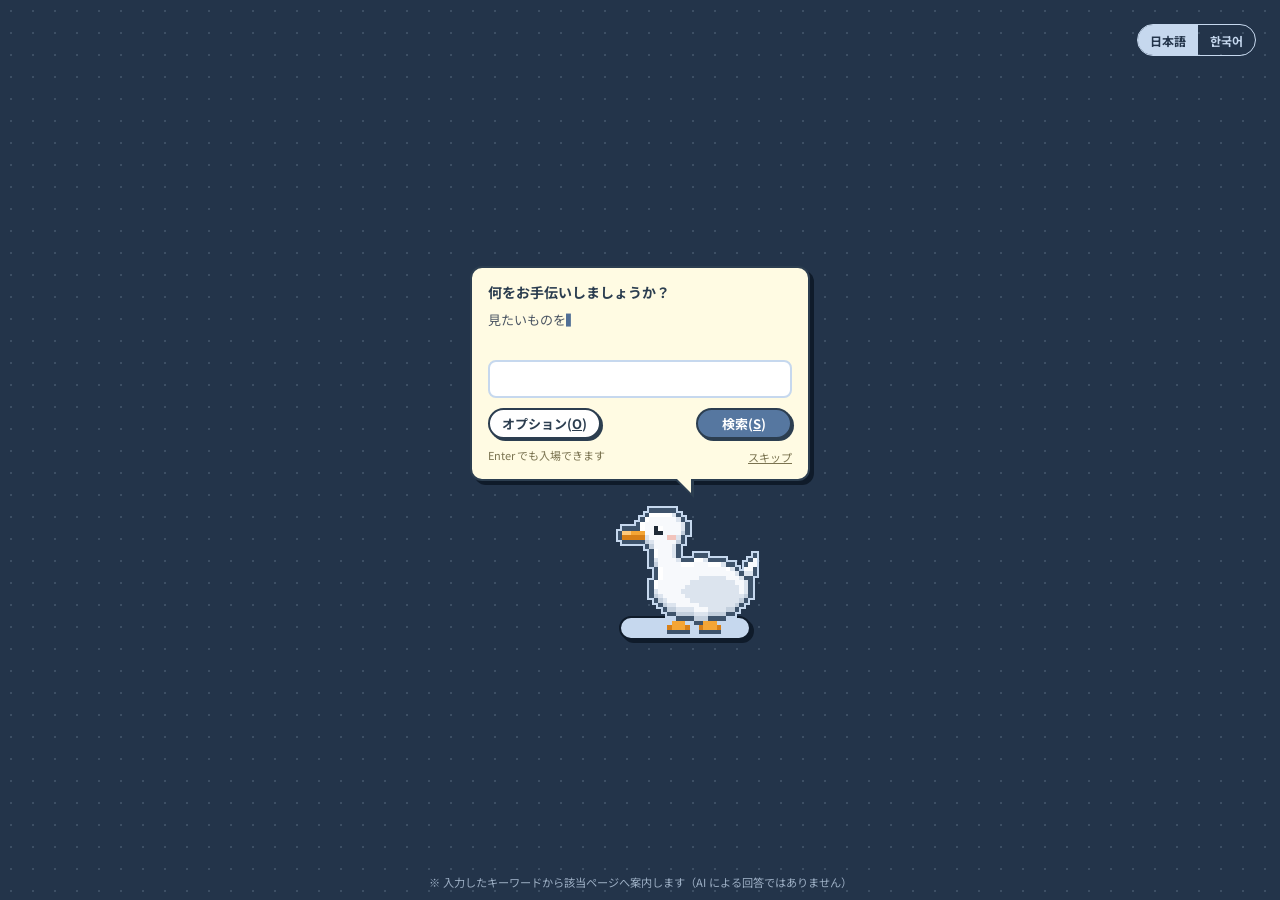
==== commit 3708f700: "トップ文「企業案件に参加しました」に、学歴の順序をサイバー韓国外国語大学を先頭に" ====
--- a/index.html
+++ b/index.html
@@ -5,11 +5,11 @@
   <meta charset="UTF-8">
   <meta name="viewport" content="width=device-width, initial-scale=1.0">
   <title data-i18n="page_title">金兌衍（キム・テヨン） | ポートフォリオ</title>
-  <meta name="description" content="2026年3月から開発を学び、これまでに4つのプロジェクトを手がけ、11月まで2件目の企業案件に参加します。利用者視点で課題を捉え、利用者体験を設計するものづくりに携わりたいと考えています。JLPT N1。">
+  <meta name="description" content="2026年3月から開発を学び、これまでに4つのプロジェクトを手がけ、11月まで2件目の企業案件に参加しました。利用者視点で課題を捉え、利用者体験を設計するものづくりに携わりたいと考えています。JLPT N1。">
   <meta name="keywords" content="ポートフォリオ, 金兌衍, フロントエンド, UI/UX, FastAPI, Python, JavaScript, JLPT N1, 新卒, エンジニア">
   <meta property="og:type" content="website">
   <meta property="og:title" content="金兌衍（キム・テヨン） | ポートフォリオ">
-  <meta property="og:description" content="2026年3月から開発を学び、これまでに4つのプロジェクトを手がけ、11月まで2件目の企業案件に参加します。利用者視点で課題を捉え、利用者体験を設計するものづくりに携わりたいと考えています。JLPT N1。">
+  <meta property="og:description" content="2026年3月から開発を学び、これまでに4つのプロジェクトを手がけ、11月まで2件目の企業案件に参加しました。利用者視点で課題を捉え、利用者体験を設計するものづくりに携わりたいと考えています。JLPT N1。">
   <!-- og:image 는 서버(main.py _index)가 접속 도메인으로 절대 URL 을 채운다. 고정하려면 .env 의 SITE_URL -->
   <meta property="og:image" content="og-image.png">
   <meta property="og:image:width" content="1200">
@@ -17,7 +17,7 @@
   <meta property="og:locale" content="ja_JP">
   <meta name="twitter:card" content="summary_large_image">
   <meta name="twitter:title" content="金兌衍（キム・テヨン） | ポートフォリオ">
-  <meta name="twitter:description" content="2026年3月から開発を学び、これまでに4つのプロジェクトを手がけ、11月まで2件目の企業案件に参加します。利用者視点で課題を捉え、利用者体験を設計するものづくりに携わりたいと考えています。JLPT N1。">
+  <meta name="twitter:description" content="2026年3月から開発を学び、これまでに4つのプロジェクトを手がけ、11月まで2件目の企業案件に参加しました。利用者視点で課題を捉え、利用者体験を設計するものづくりに携わりたいと考えています。JLPT N1。">
   <meta name="twitter:image" content="og-image.png">
   <link rel="icon" href="favicon.ico" sizes="any">
   <link rel="apple-touch-icon" href="favicon.png">
@@ -25,7 +25,7 @@
   <!-- Google Fonts & Bootstrap Icons CDN -->
   <link rel="preconnect" href="https://fonts.googleapis.com">
   <link rel="stylesheet" href="https://cdn.jsdelivr.net/npm/bootstrap-icons@1.11.3/font/bootstrap-icons.min.css">
-  <link rel="stylesheet" href="style.css?v=26.7">
+  <link rel="stylesheet" href="style.css?v=26.8">
 </head>
 
 <body>
@@ -275,12 +275,12 @@
         </h3>
         <div class="education-list">
           <div class="edu-item">
+            <span class="edu-date">2023 ~ 2026</span>
+            <span class="edu-value" data-i18n="edu_cyber">사이버한국외국어대학교 일본어학부 졸업 (3학년 편입)</span>
+          </div>
+          <div class="edu-item">
             <span class="edu-date">2024 ~ 2025</span>
             <span class="edu-value" data-i18n="edu_tohoku">도호쿠분쿄대학 인간관계학과 교환학생</span>
-          </div>
-          <div class="edu-item">
-            <span class="edu-date">2023 ~ 2026</span>
-            <span class="edu-value" data-i18n="edu_cyber">사이버한국외국어대학교 일본어학부 졸업 (3학년 편입)</span>
           </div>
           <div class="edu-item">
             <span class="edu-date">2016 ~ 2017</span>
@@ -686,9 +686,9 @@
     </p>
     <style>#loading-screen{display:none!important}</style>
   </noscript>
-  <script src="script.js?v=26.7"></script>
-  <script src="buddy.js?v=26.7"></script>
-  <script src="intro.js?v=26.7"></script>
+  <script src="script.js?v=26.8"></script>
+  <script src="buddy.js?v=26.8"></script>
+  <script src="intro.js?v=26.8"></script>
 </body>
 
 </html>
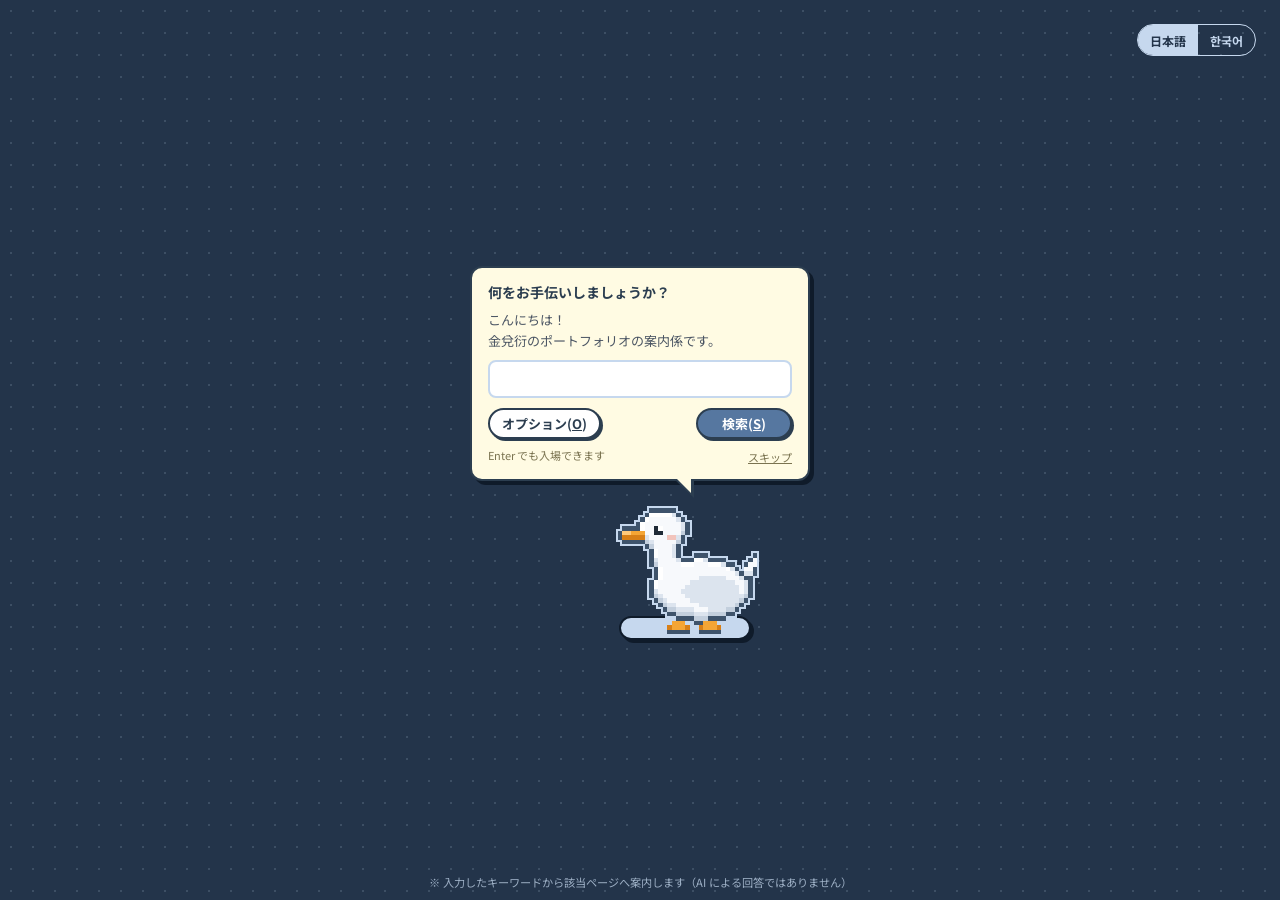
==== commit cbc1fb3f: "トップのバッジ：「日 ⇄ 韓」「企画・アイデア」、紹介文を「参加しました」に" ====
--- a/index.html
+++ b/index.html
@@ -25,7 +25,7 @@
   <!-- Google Fonts & Bootstrap Icons CDN -->
   <link rel="preconnect" href="https://fonts.googleapis.com">
   <link rel="stylesheet" href="https://cdn.jsdelivr.net/npm/bootstrap-icons@1.11.3/font/bootstrap-icons.min.css">
-  <link rel="stylesheet" href="style.css?v=26.8">
+  <link rel="stylesheet" href="style.css?v=26.9">
 </head>
 
 <body>
@@ -67,7 +67,8 @@
           <div class="hero-tagline" style="margin-bottom: 25px; display: flex; justify-content: center; gap: 10px;">
             <span class="hero-tag tag-jlpt"><i class="bi bi-award" aria-hidden="true"></i> JLPT N1</span>
             <span class="hero-tag tag-it" data-i18n="hero_tag_it"><i class="bi bi-code-slash" aria-hidden="true"></i> Web開発</span>
-            <span class="hero-tag tag-bridge" data-i18n="hero_tag_bridge"><i class="bi bi-translate" aria-hidden="true"></i> 日韓バイリンガル</span>
+            <span class="hero-tag tag-bridge" data-i18n="hero_tag_bridge"><i class="bi bi-translate" aria-hidden="true"></i> 日 ⇄ 韓</span>
+            <span class="hero-tag tag-plan" data-i18n="hero_tag_plan"><i class="bi bi-lightbulb" aria-hidden="true"></i> 企画・アイデア</span>
           </div>
 
           <div class="welcome-desc" style="font-size: 1.15rem; line-height: 1.8; margin-bottom: 30px; width: 100%;">
@@ -686,9 +687,9 @@
     </p>
     <style>#loading-screen{display:none!important}</style>
   </noscript>
-  <script src="script.js?v=26.8"></script>
-  <script src="buddy.js?v=26.8"></script>
-  <script src="intro.js?v=26.8"></script>
+  <script src="script.js?v=26.9"></script>
+  <script src="buddy.js?v=26.9"></script>
+  <script src="intro.js?v=26.9"></script>
 </body>
 
 </html>
--- a/style.css
+++ b/style.css
@@ -300,6 +300,10 @@
 .tag-bridge {
   background-color: #FEF9E7;
   color: #926B08;
+}
+.tag-plan {
+  background-color: #F3ECFF;
+  color: #5B3FA6;
 }
 .tag-join {
   background-color: #F3EEFB;
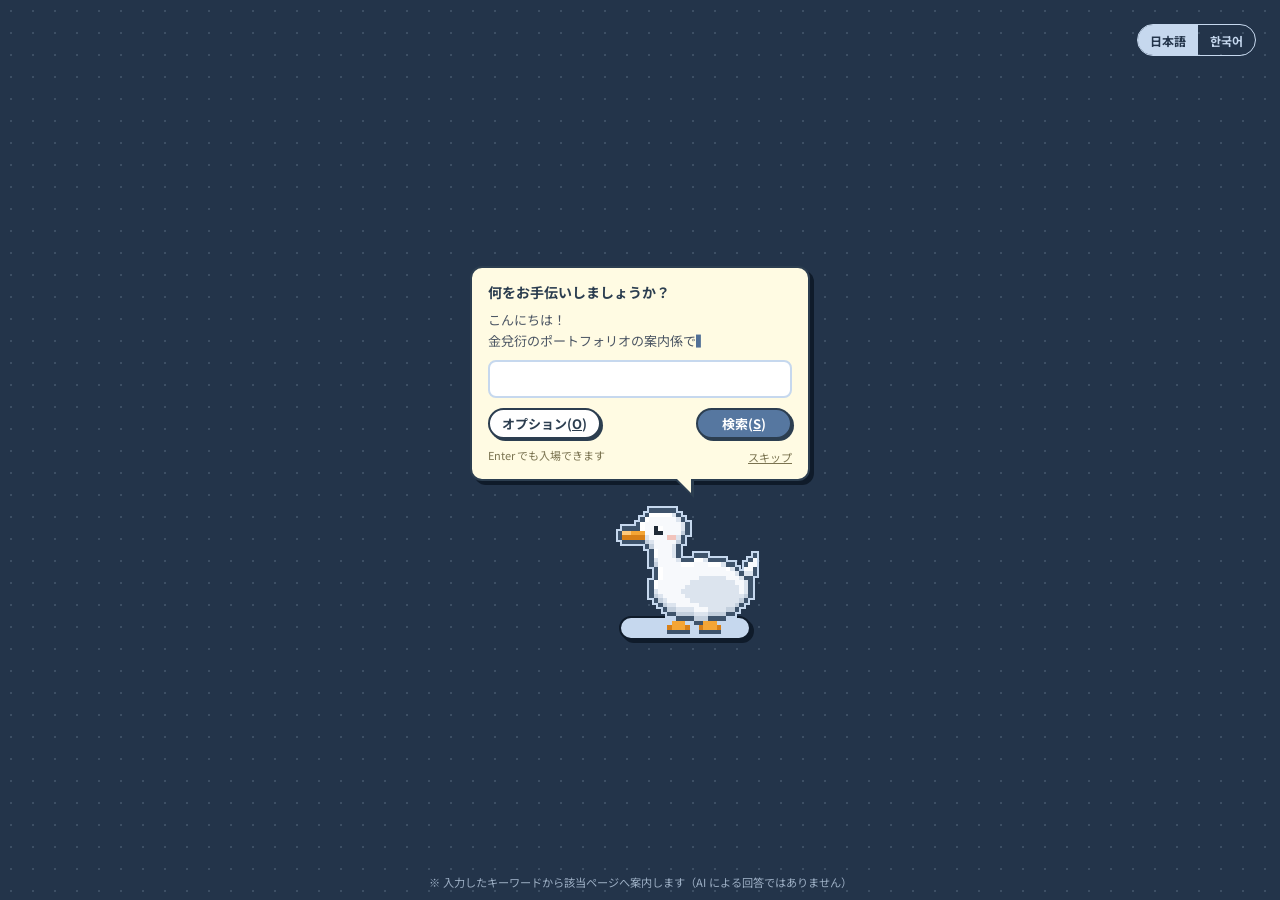
==== commit b6e3a562: "日誌：3月は展開表示（4〜6月のみ折りたたみ）" ====
--- a/index.html
+++ b/index.html
@@ -25,7 +25,7 @@
   <!-- Google Fonts & Bootstrap Icons CDN -->
   <link rel="preconnect" href="https://fonts.googleapis.com">
   <link rel="stylesheet" href="https://cdn.jsdelivr.net/npm/bootstrap-icons@1.11.3/font/bootstrap-icons.min.css">
-  <link rel="stylesheet" href="style.css?v=26.9">
+  <link rel="stylesheet" href="style.css?v=27.3">
 </head>
 
 <body>
@@ -687,9 +687,9 @@
     </p>
     <style>#loading-screen{display:none!important}</style>
   </noscript>
-  <script src="script.js?v=26.9"></script>
-  <script src="buddy.js?v=26.9"></script>
-  <script src="intro.js?v=26.9"></script>
+  <script src="script.js?v=27.3"></script>
+  <script src="buddy.js?v=27.3"></script>
+  <script src="intro.js?v=27.3"></script>
 </body>
 
 </html>
--- a/style.css
+++ b/style.css
@@ -3794,3 +3794,10 @@
 /* 개요 링크 행의 글자 값(테스트 계정) */
 .link-list .link-v code { font-family: Consolas, Menlo, monospace; font-size: .82rem; background: #EEF3FA; border: 1px solid #D4DEEA; border-radius: 4px; padding: 1px 6px; }
 .link-list .link-v small { color: #64748B; font-size: .74rem; margin-left: 4px; }
+
+/* 기획 메모 타임라인 (開発ログ 틀 재사용) */
+.pltl .tssym { font-size: .95rem; }
+.pltl .tsdetail .pl-rows { margin: 10px 0 0; }
+.pltl .tsdetail .pl-lead { margin: 12px 0 0; }
+.pltl-list .tsdsec { margin-top: 18px; }
+.tsf.pltl-all { margin-left: auto; }
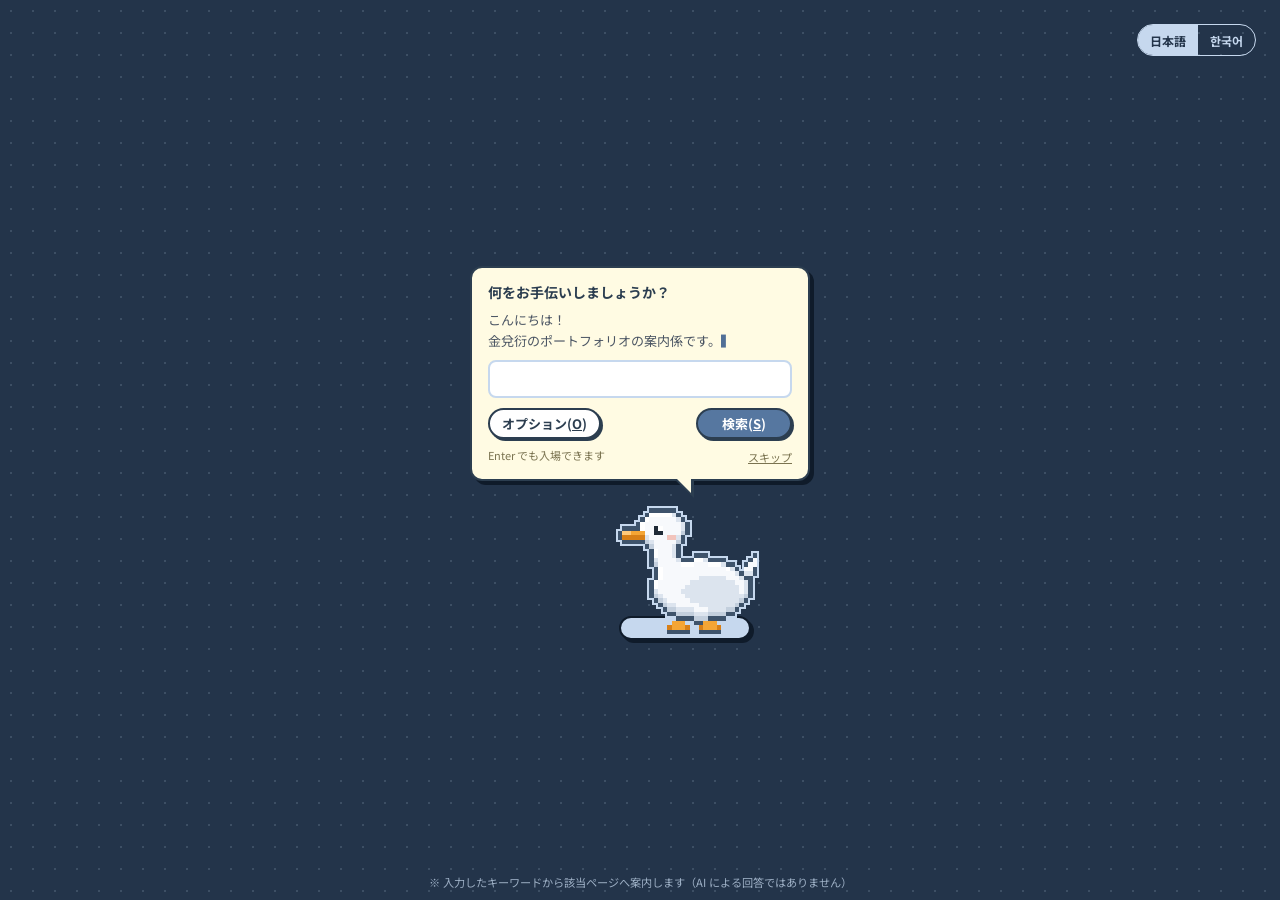
==== commit 9065b56b: "JLPT N1 の取得日を 2026.08.18 に修正" ====
--- a/index.html
+++ b/index.html
@@ -25,7 +25,7 @@
   <!-- Google Fonts & Bootstrap Icons CDN -->
   <link rel="preconnect" href="https://fonts.googleapis.com">
   <link rel="stylesheet" href="https://cdn.jsdelivr.net/npm/bootstrap-icons@1.11.3/font/bootstrap-icons.min.css">
-  <link rel="stylesheet" href="style.css?v=27.3">
+  <link rel="stylesheet" href="style.css?v=27.4">
 </head>
 
 <body>
@@ -255,7 +255,7 @@
             <div class="cert-icon-badge"><i class="bi bi-patch-check" aria-hidden="true"></i></div>
             <div class="cert-details">
               <span class="cert-title" data-i18n="cert_jlpt_title">JLPT N1</span>
-              <span class="cert-date" data-i18n="cert_jlpt_date">2025.08.12 취득</span>
+              <span class="cert-date" data-i18n="cert_jlpt_date">2026.08.18 취득</span>
             </div>
           </div>
           <div class="cert-item">
@@ -687,9 +687,9 @@
     </p>
     <style>#loading-screen{display:none!important}</style>
   </noscript>
-  <script src="script.js?v=27.3"></script>
-  <script src="buddy.js?v=27.3"></script>
-  <script src="intro.js?v=27.3"></script>
+  <script src="script.js?v=27.4"></script>
+  <script src="buddy.js?v=27.4"></script>
+  <script src="intro.js?v=27.4"></script>
 </body>
 
 </html>
